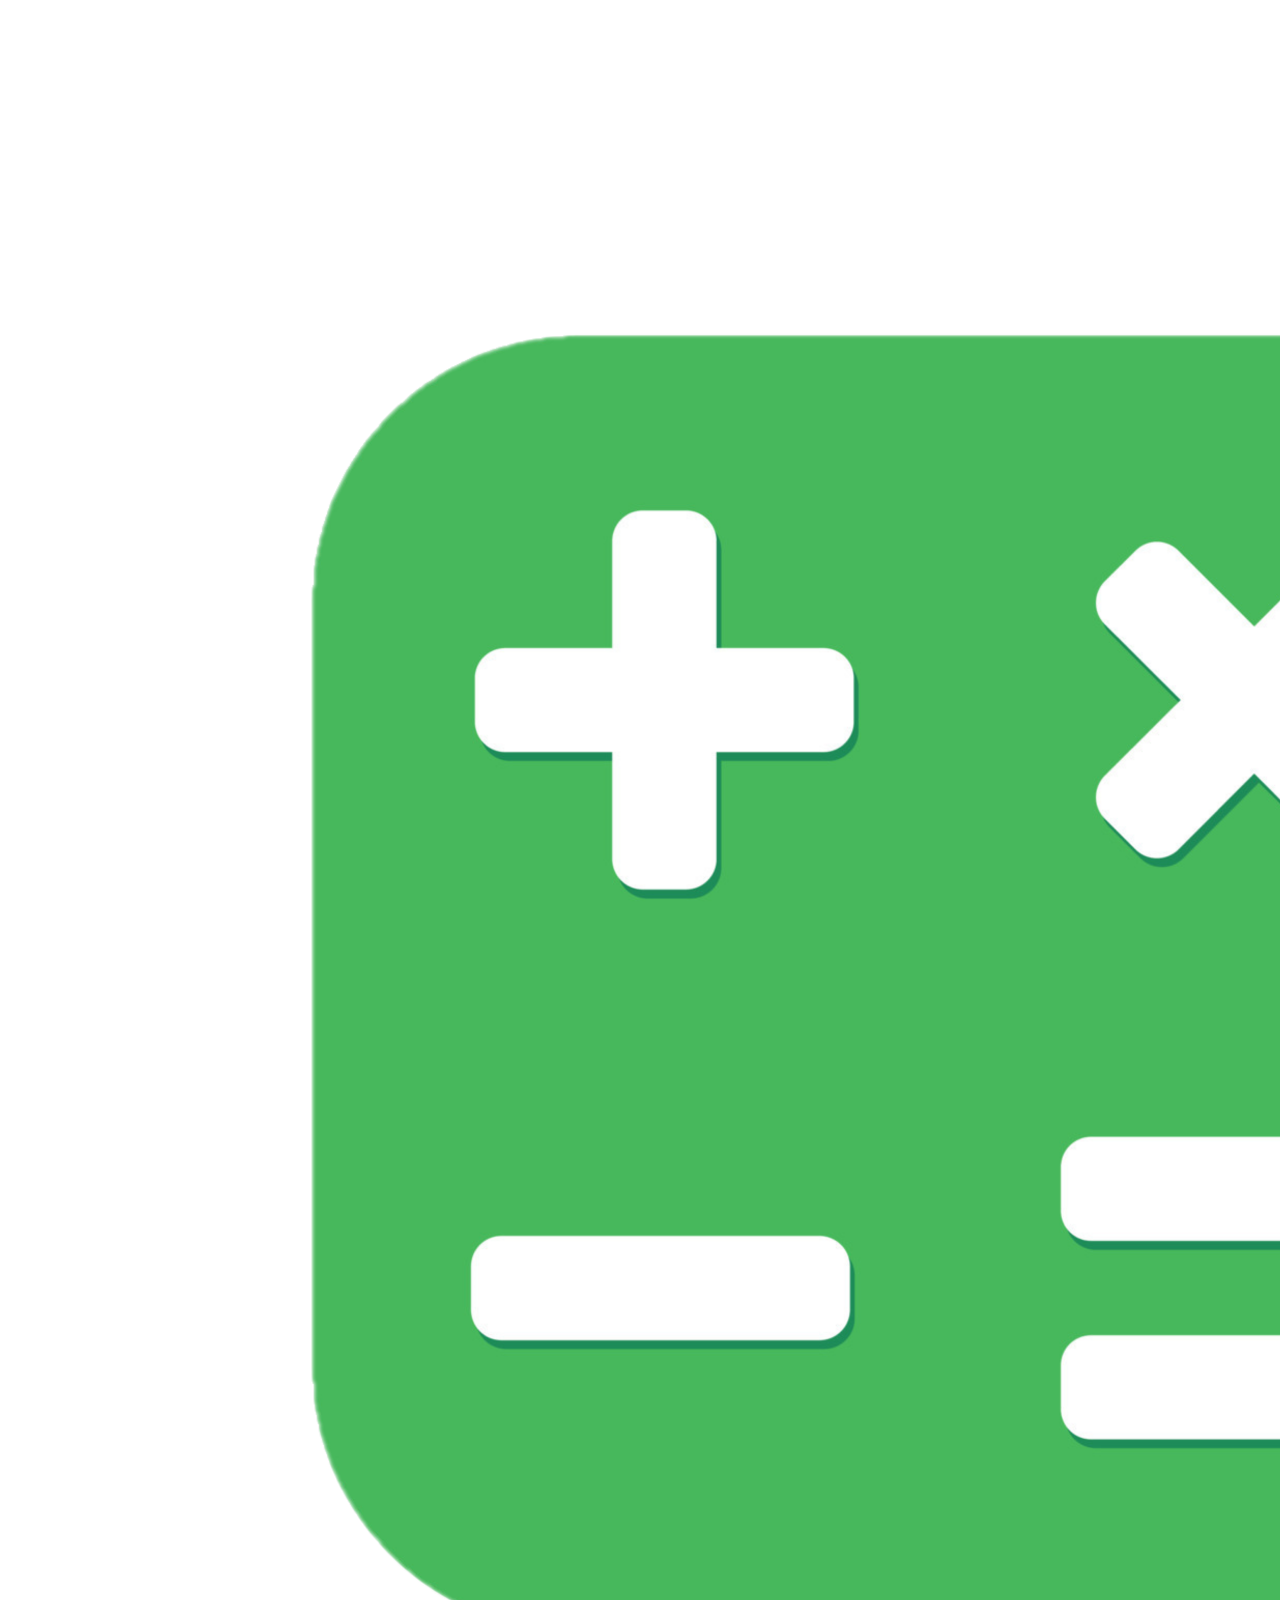
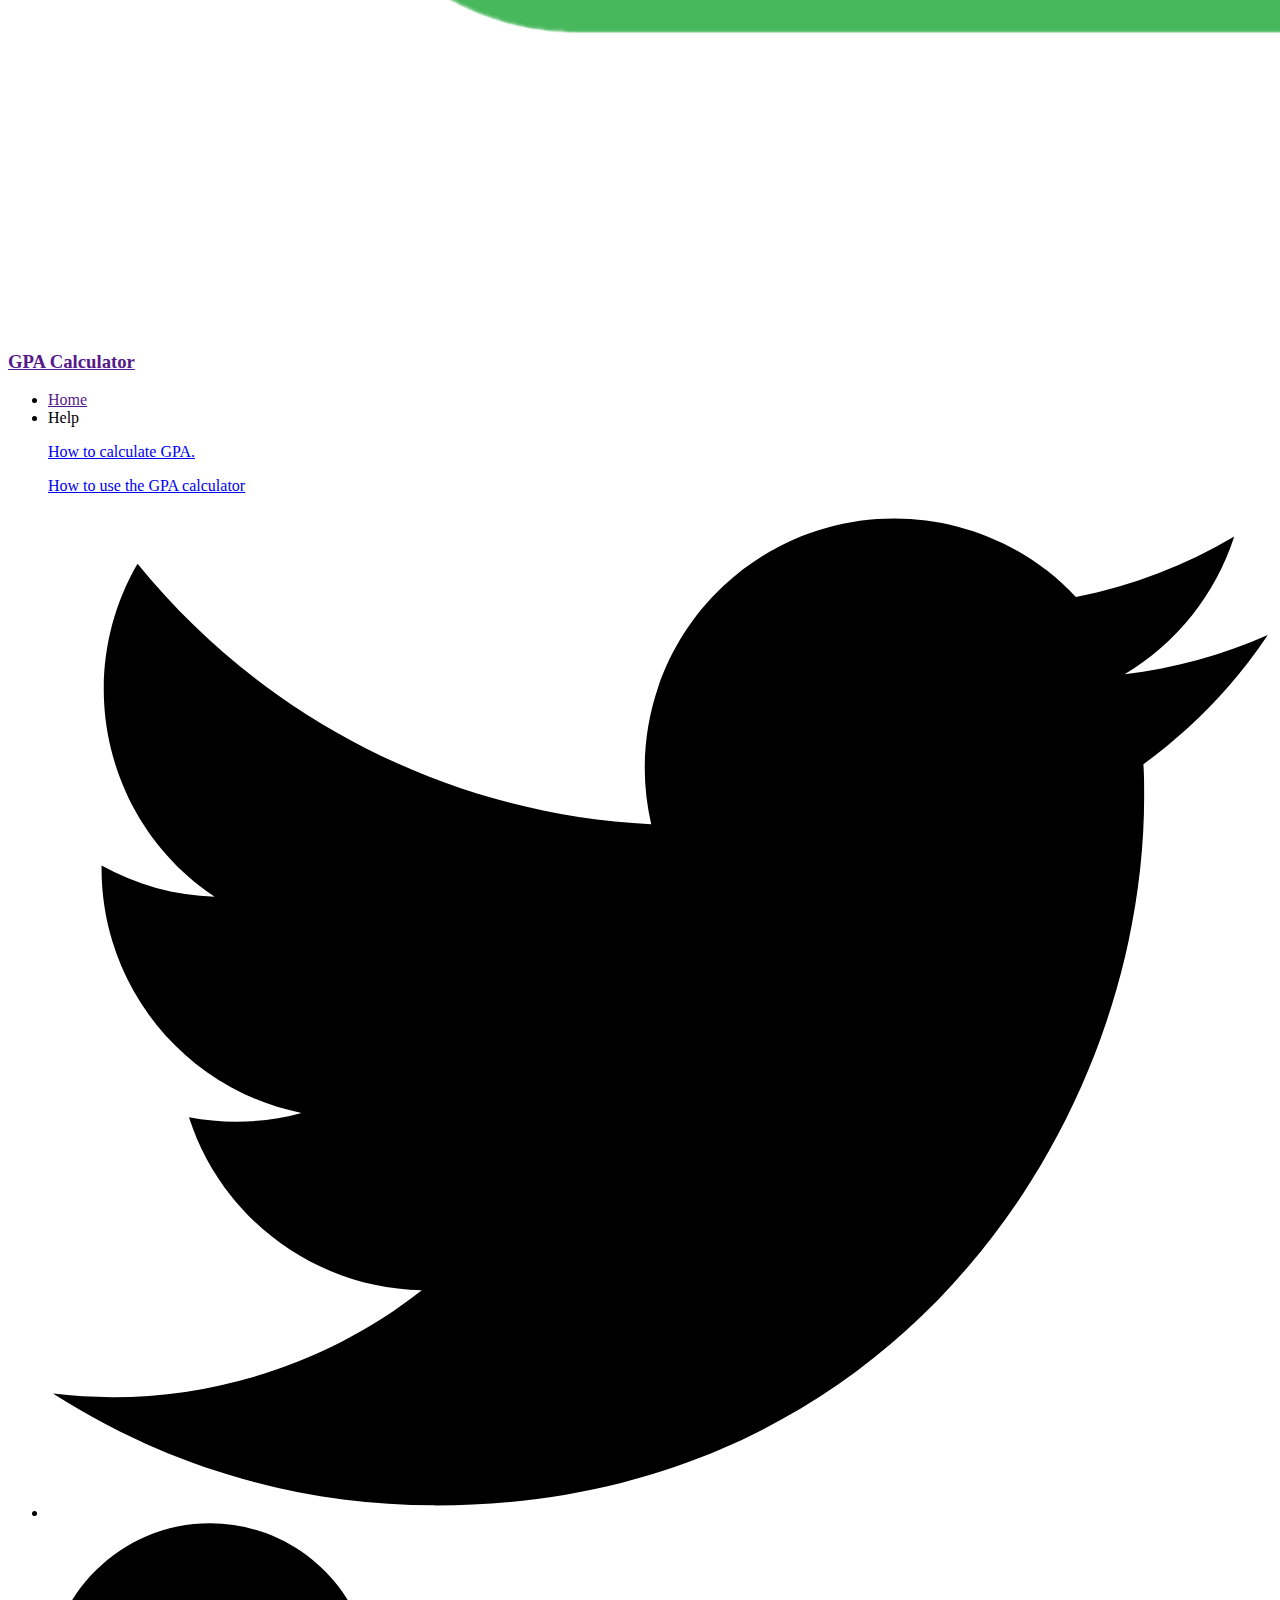
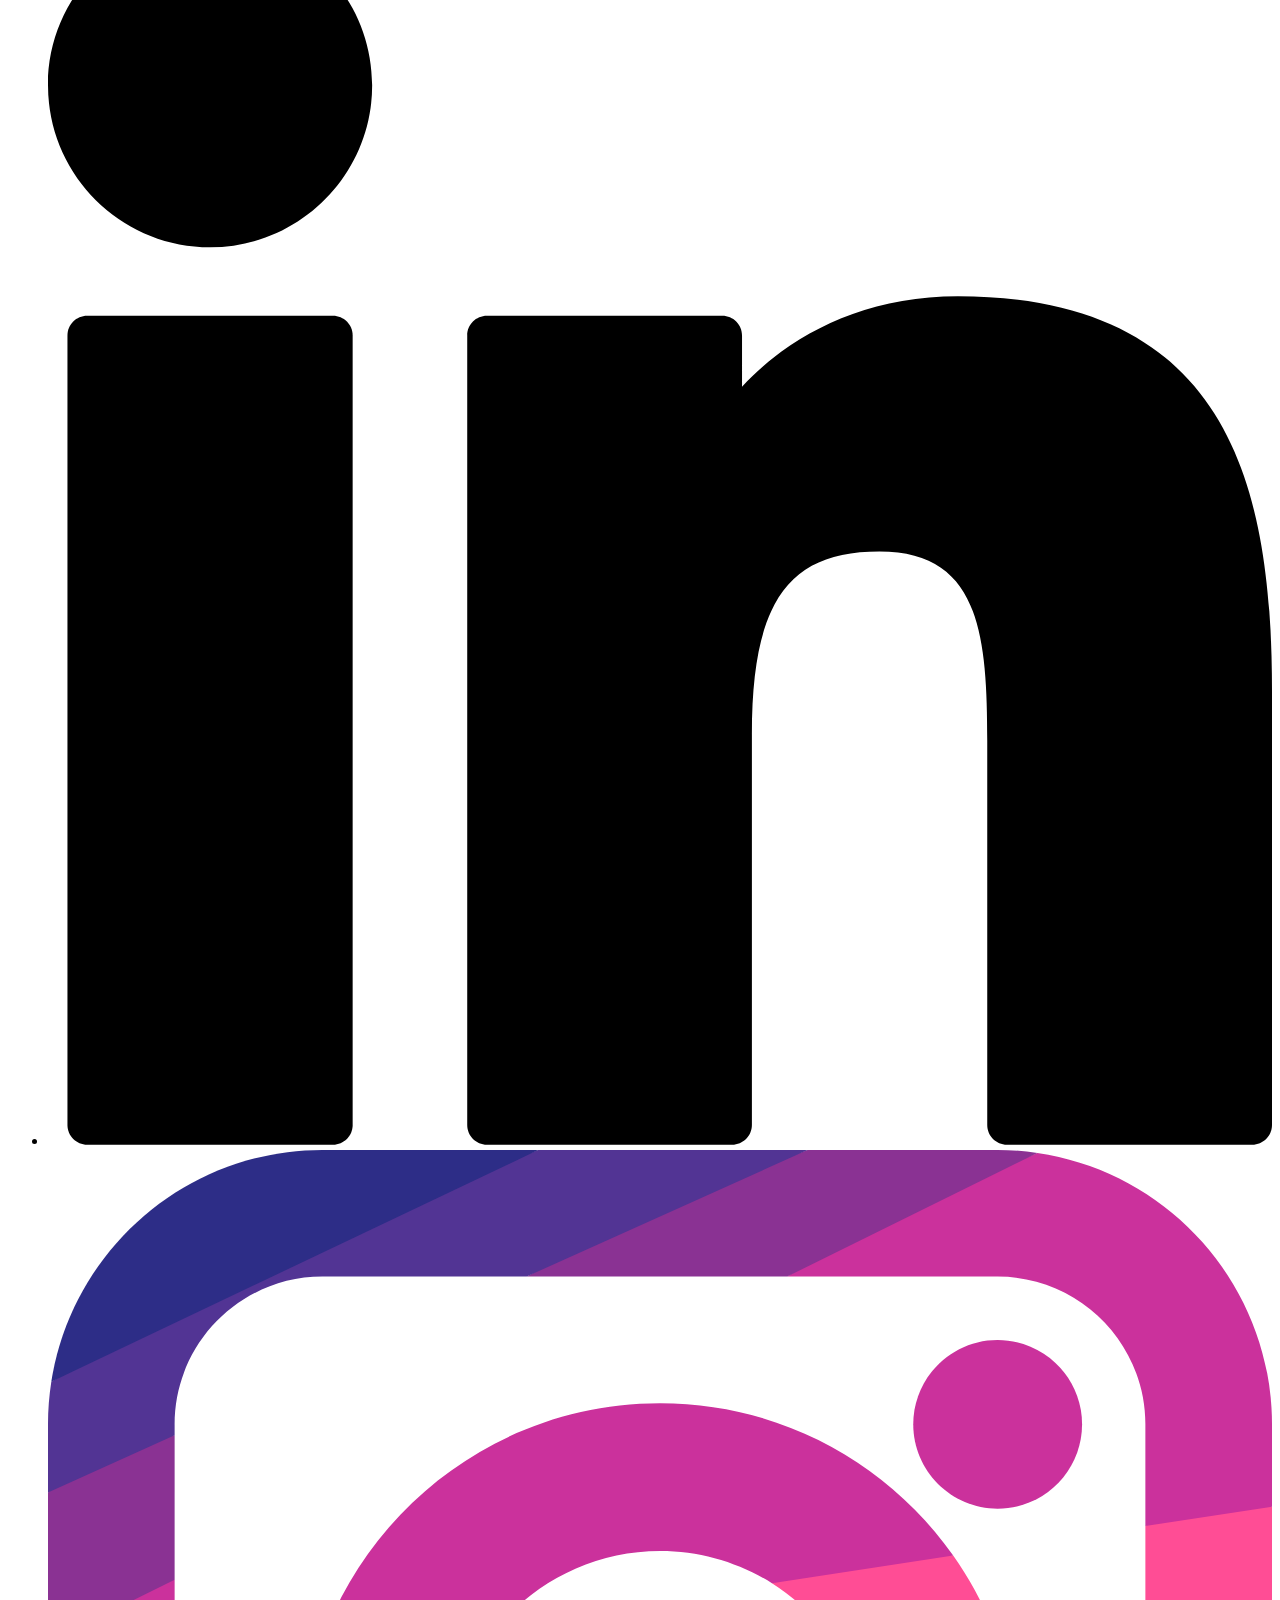
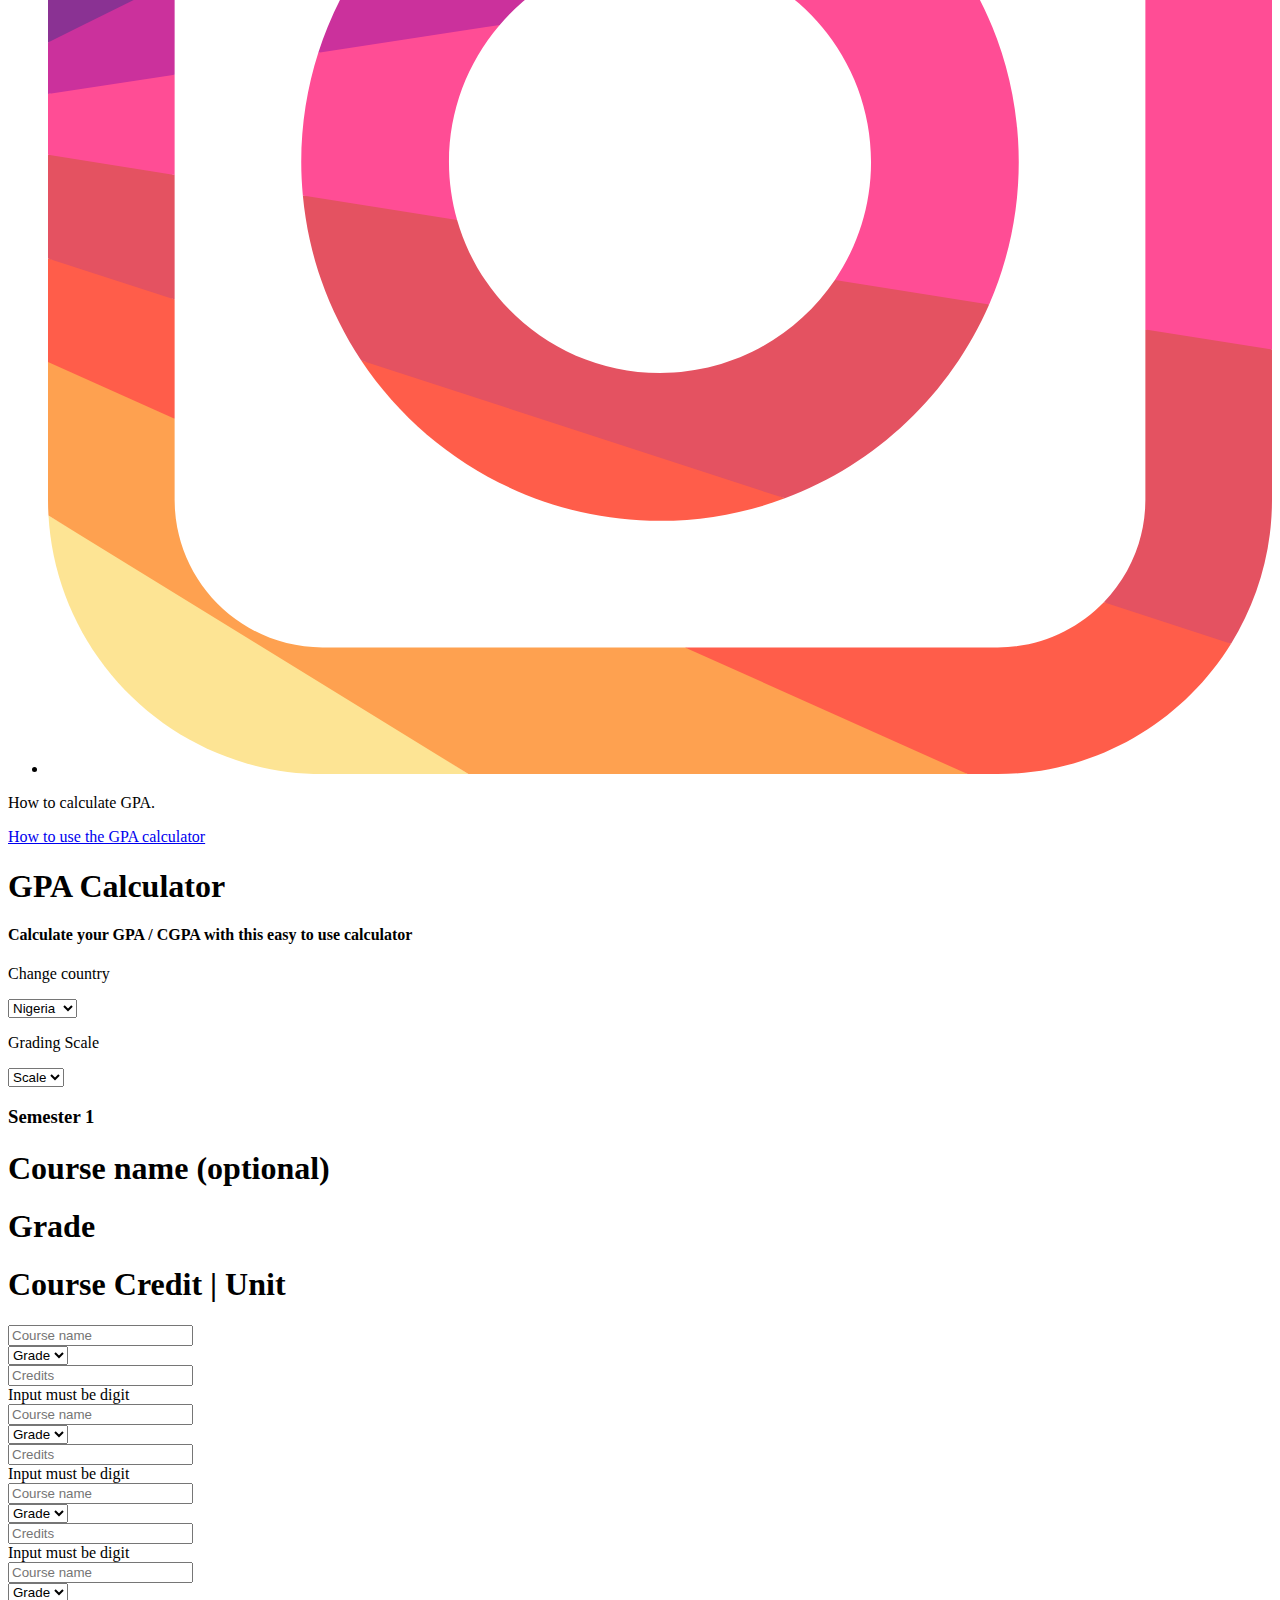
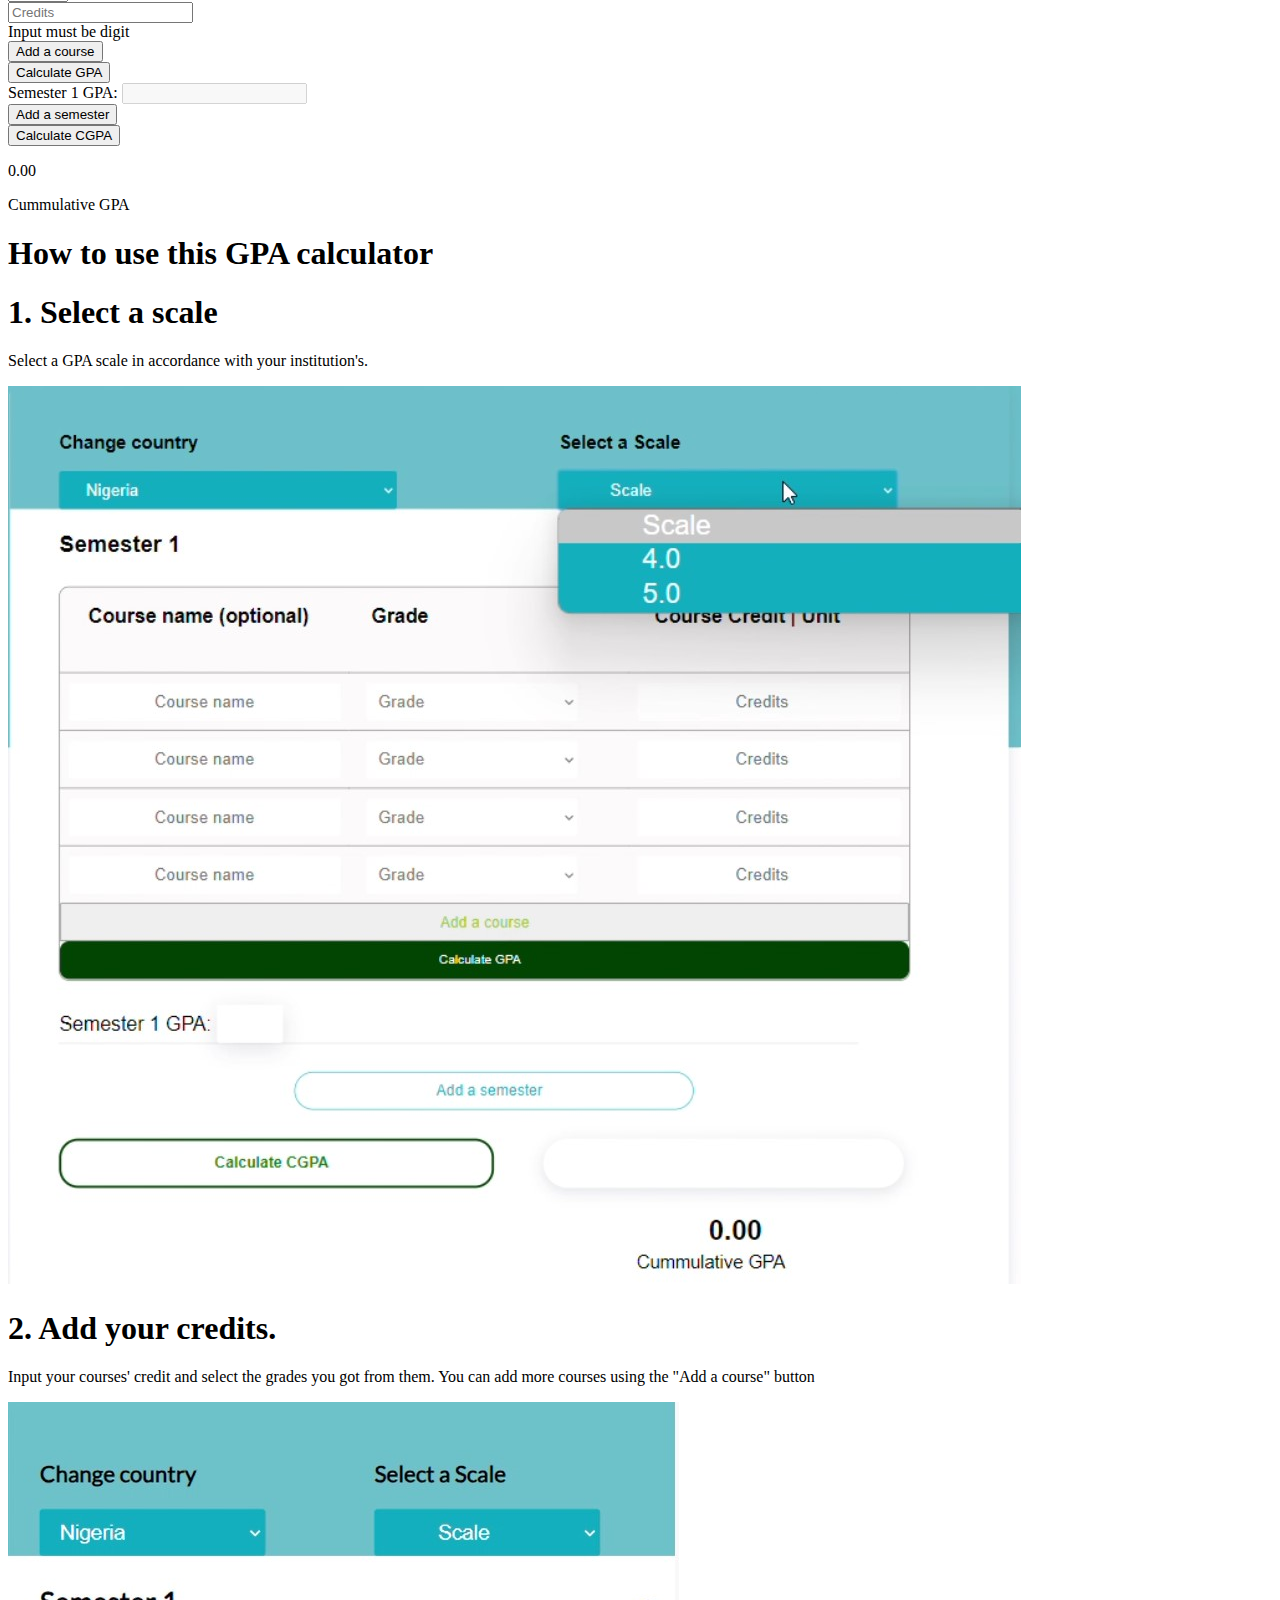
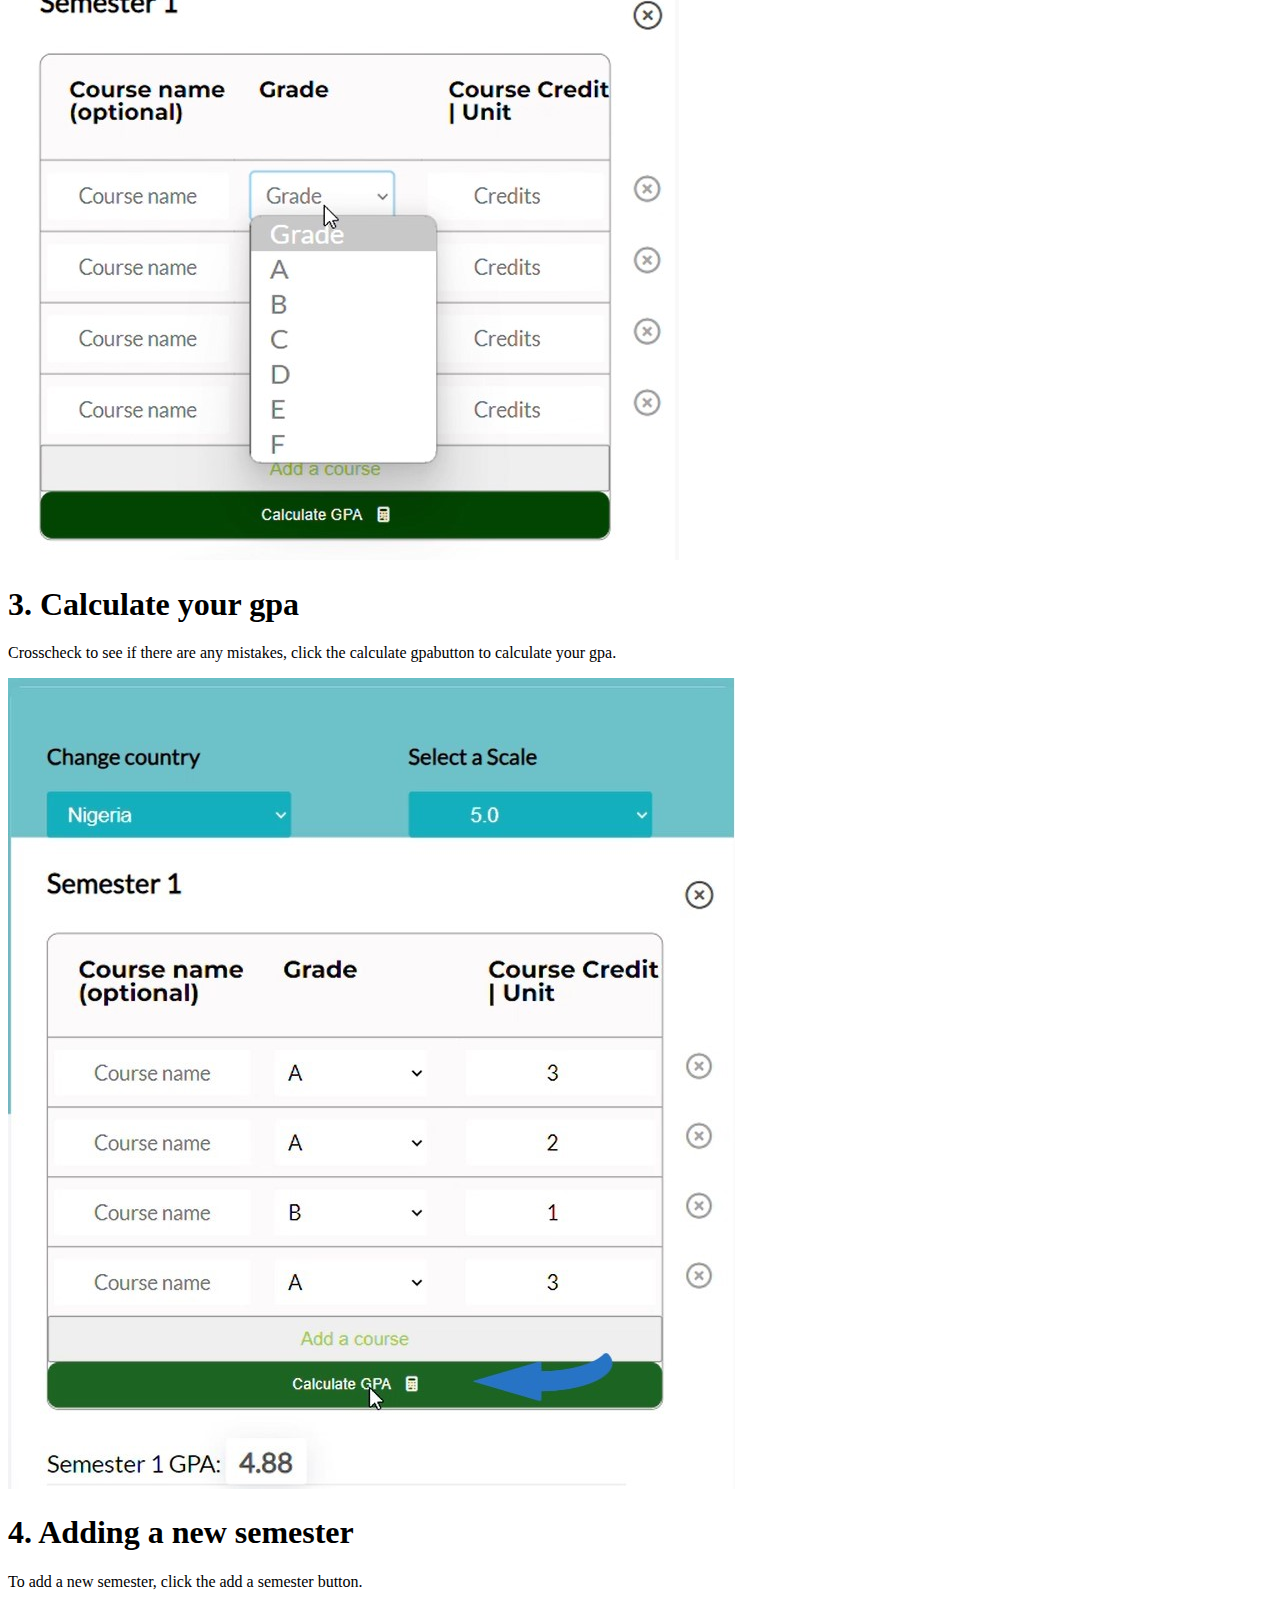
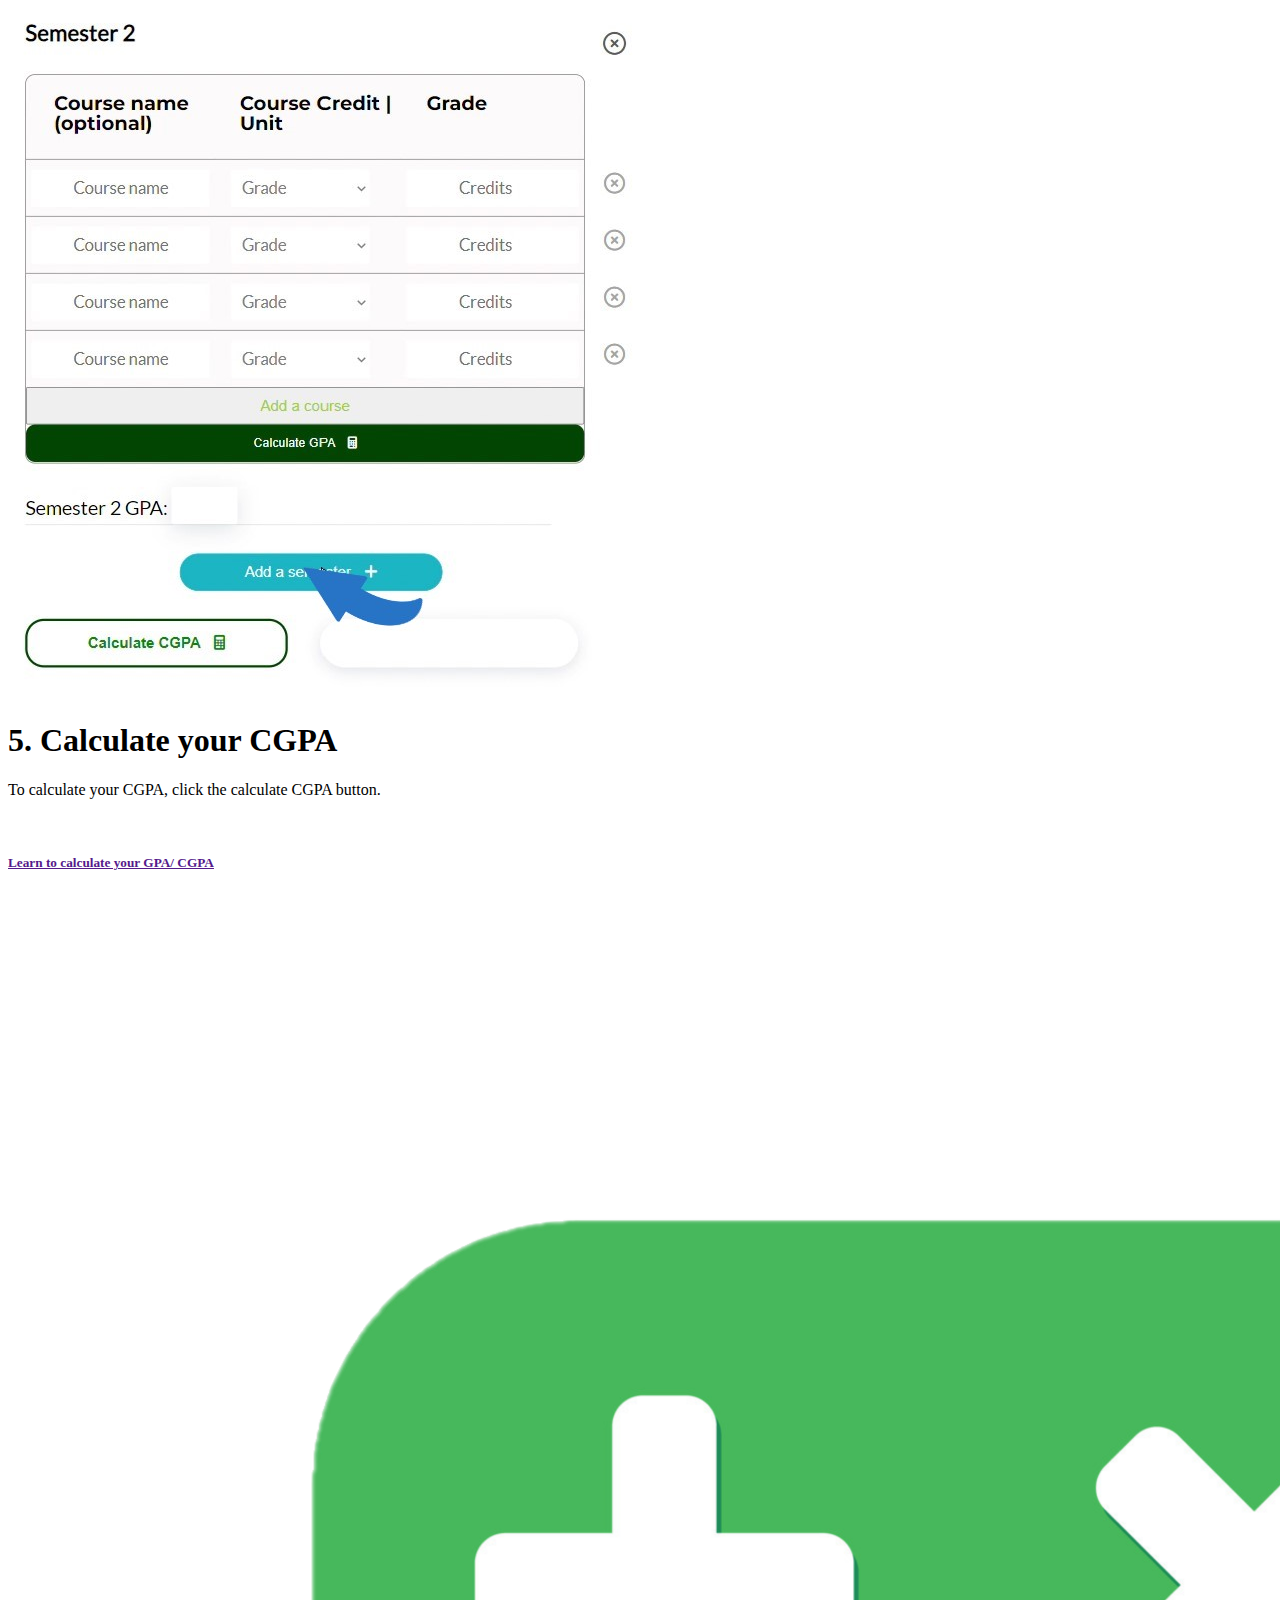
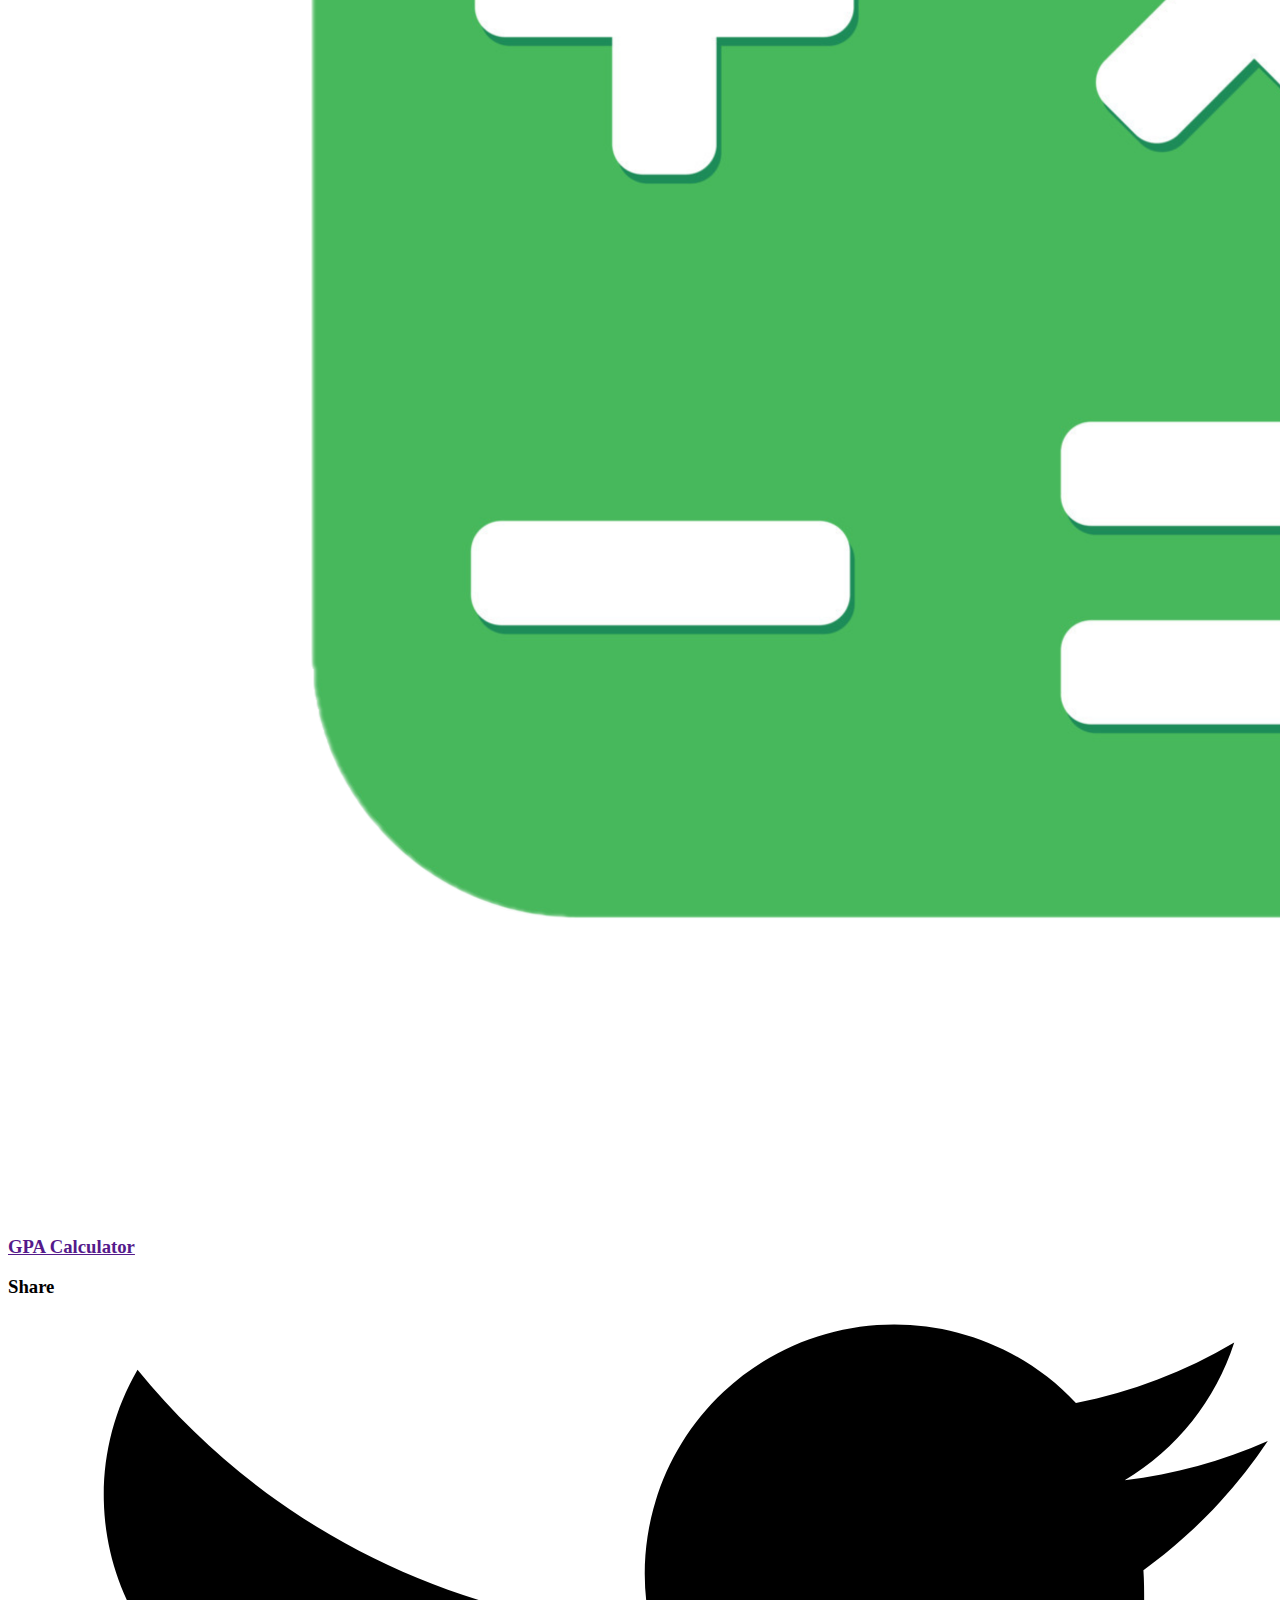
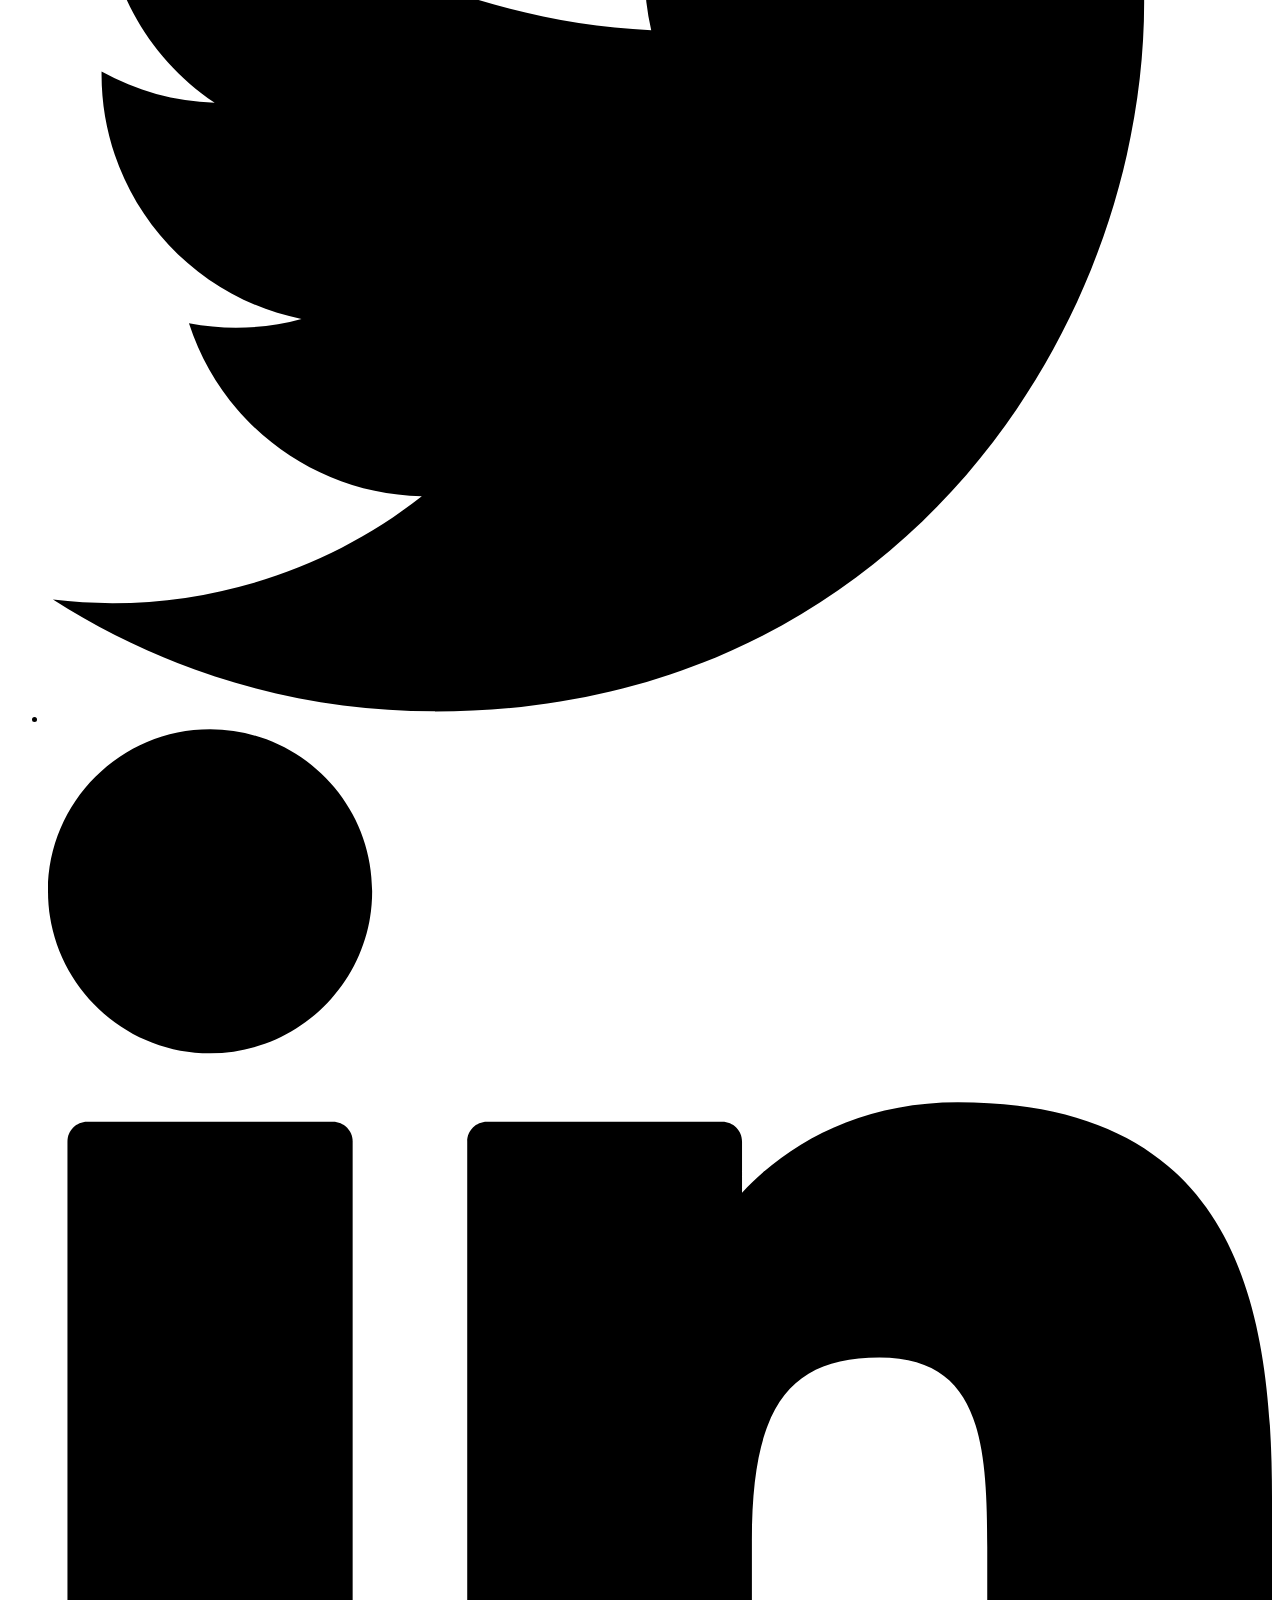
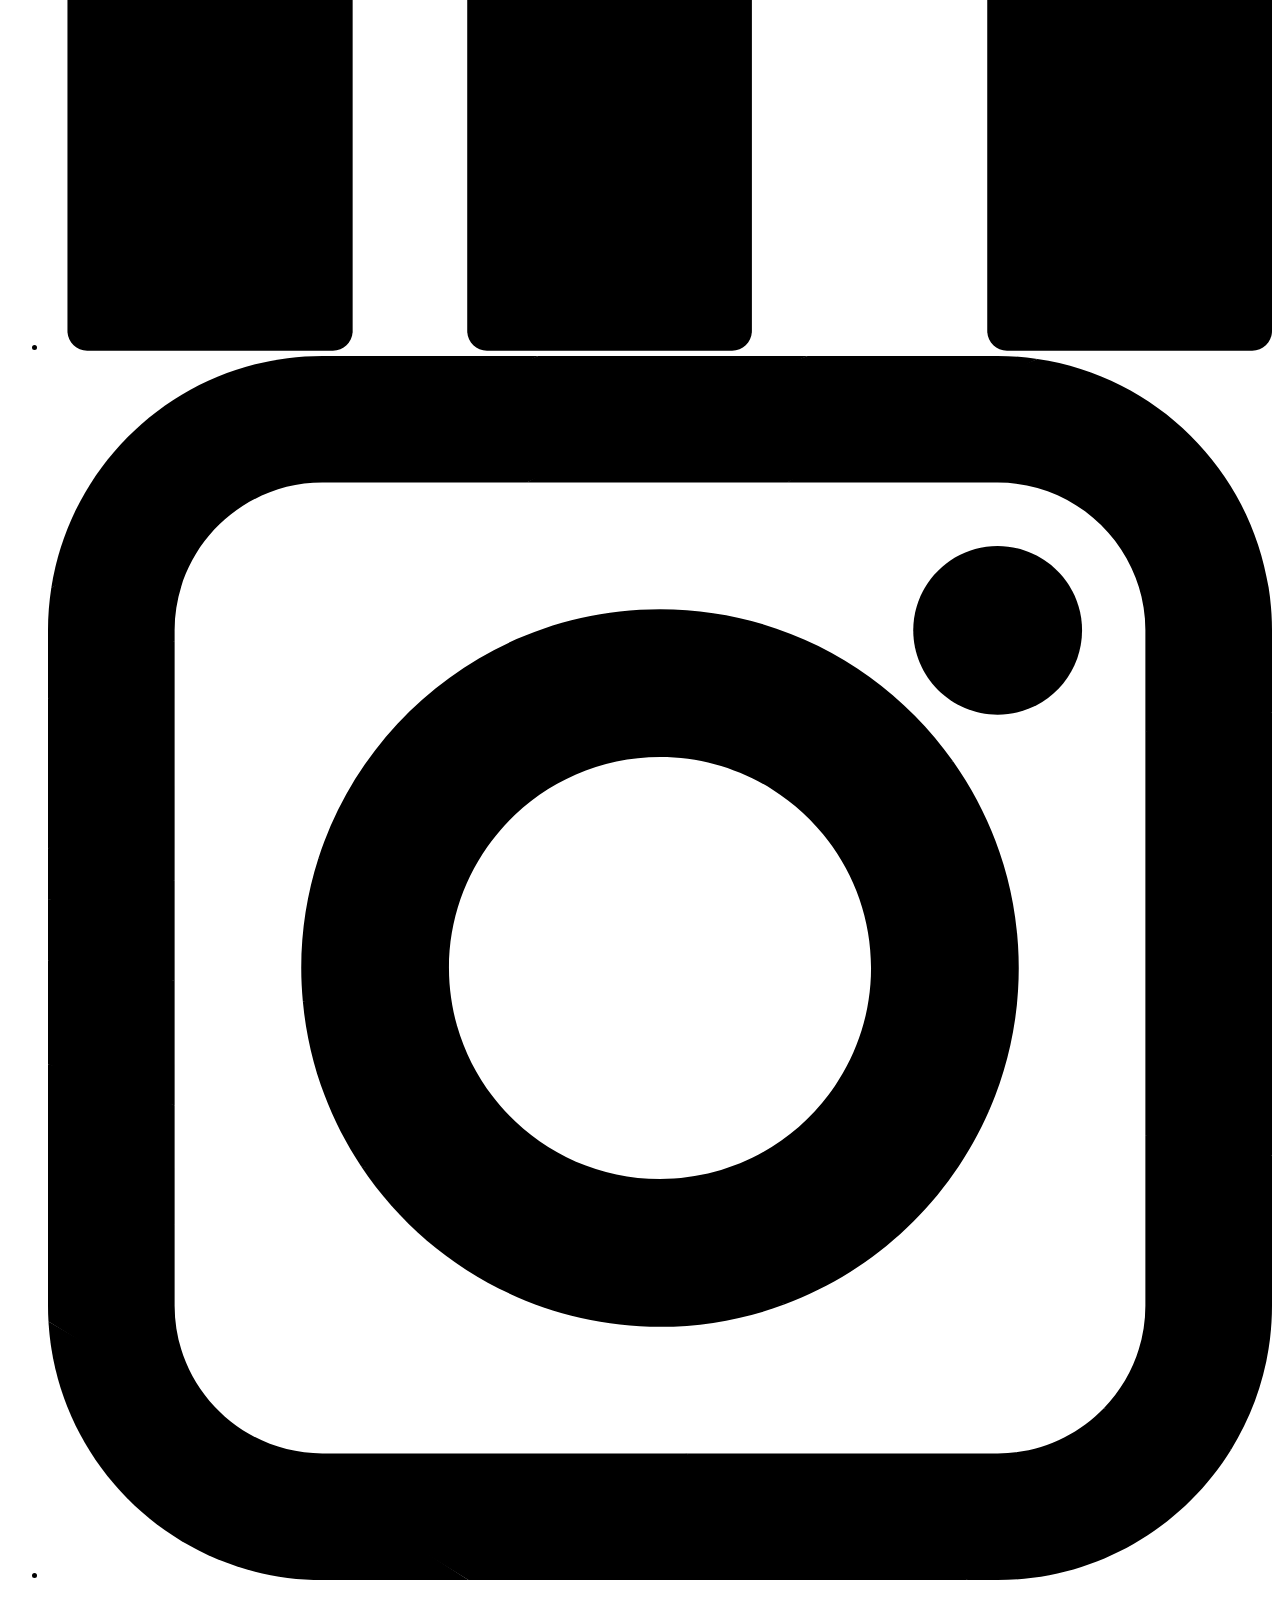
==== index.html @ ffbb8cd8 "Update and rename New-calculator.html to index.html" ====
<!DOCTYPE html>
<html lang="en">
<head>

    <meta charset="UTF-8">
    <meta http-equiv="X-UA-Compatible" content="IE=edge">
    <meta name="viewport" content="width=device-width, initial-scale=1.0">
    <meta charset="UTF-8">
    <meta name="description" content="Calculate your GPA effortlessly with our user-friendly online GPA calculator. Accurate results for high school, college, or university courses. Plan your academic success now!">
    <title>GPA Calculator - Calculate Your Grade Point Average Online</title>
    <title>GPA Calculator</title>
    <link href="styles/NEW_CGPA_CALCULATOR.css" rel="stylesheet">
    <link rel="preconnect" href="https://fonts.googleapis.com">
    <link rel="icon" sizes="32x32" href="calculator - Copy.png" type="image/x-icon" >
<link rel="preconnect" href="https://fonts.gstatic.com" crossorigin>
<link href="https://fonts.googleapis.com/css2?family=Roboto:ital,wght@0,100;0,300;0,400;1,100;1,300;1,400&display=swap" rel="stylesheet">
<link rel="preconnect" href="https://fonts.googleapis.com">
<link rel="preconnect" href="https://fonts.gstatic.com" crossorigin>
<link rel="preconnect" href="https://fonts.googleapis.com">
<link rel="preconnect" href="https://fonts.gstatic.com" crossorigin>
<link href="https://fonts.googleapis.com/css2?family=Lato:ital,wght@0,100;0,300;0,400;1,100;1,300&family=Montserrat:wght@100;200;300;400;500;600;700;800;900&family=Roboto:ital,wght@0,100;0,300;0,400;1,100;1,300;1,400&display=swap" rel="stylesheet">
<script src="https://kit.fontawesome.com/01b8147270.js" crossorigin="anonymous"></script>
</head>
<body>

    <section class="calculator-body">
      <nav >
        <a class="heading" href=""><img class="calculator-img" src="calculator.png" alt="">
         <h3>GPA Calculator </h3></a> 
         <div class="navbar">
          <ul>
   <div class="navbar-icon" onclick="toggleNavbar()">
            <span></span>
            <span></span>
            <span></span>
          </div>
        </ul>
          </div>
          
         <ul>
           <li><a class="none" href="">Home</a></li>
           <div class="dropdown-div float"> 
            <div>
            <li class=><a class="help none">Help  <div class="triangle"></div></a>
          
          </li>
        </div>
          <div class="navbar-dropdown"> 
            <a href="HTC.html"> <p>How to calculate GPA.</p> </a> 
           <a href="https://mygpacalculator.com">  <p>How to use the GPA calculator</p></a> 
             </div>
            </div>
  
         <div class="socials-div socials-div-top ">
           <li ><a class="none" href="http://twitter.com/share?text=GPA Calculator — calculate your high school, college cumulative GPA with this free and easy to use tool!  &url=my page link" class="socials-link">    <svg class="socials" xml:space="preserve" viewBox="0 0 248 204" class="svg twitter">   <path class="svg-path" d="M221.95 51.29c.15 2.17.15 4.34.15 6.53 0 66.73-50.8 143.69-143.69 143.69v-.04c-27.44.04-54.31-7.82-77.41-22.64 3.99.48 8 .72 12.02.73 22.74.02 44.83-7.61 62.72-21.66-21.61-.41-40.56-14.5-47.18-35.07 7.57 1.46 15.37 1.16 22.8-.87-23.56-4.76-40.51-25.46-40.51-49.5v-.64c7.02 3.91 14.88 6.08 22.92 6.32C11.58 63.31 4.74 33.79 18.14 10.71c25.64 31.55 63.47 50.73 104.08 52.76-4.07-17.54 1.49-35.92 14.61-48.25 20.34-19.12 52.33-18.14 71.45 2.19 11.31-2.23 22.15-6.38 32.07-12.26-3.77 11.69-11.66 21.62-22.2 27.93 10.01-1.18 19.79-3.86 29-7.95-6.78 10.16-15.32 19.01-25.2 26.16z"/>          </svg></a></li>
           <li ><a class="none" href="http://linkedin.com/share?text=GPA Calculator — calculate your high school, college cumulative GPA with this free and easy to use tool!  &url=my page link"  class="socials-link"><svg class="socials linkedin" version="1.1" id="Layer_1" xmlns="http://www.w3.org/2000/svg" xmlns:xlink="http://www.w3.org/1999/xlink"        viewBox="0 0 310 310" xml:space="preserve">   <g id="XMLID_801_"><path id="XMLID_802_" d="M72.16,99.73H9.927c-2.762,0-5,2.239-5,5v199.928c0,2.762,2.238,5,5,5H72.16c2.762,0,5-2.238,5-5V104.73        C77.16,101.969,74.922,99.73,72.16,99.73z"/>      <path id="XMLID_803_" d="M41.066,0.341C18.422,0.341,0,18.743,0,41.362C0,63.991,18.422,82.4,41.066,82.4        c22.626,0,41.033-18.41,41.033-41.038C82.1,18.743,63.692,0.341,41.066,0.341z"/>    <path id="XMLID_804_" d="M230.454,94.761c-24.995,0-43.472,10.745-54.679,22.954V104.73c0-2.761-2.238-5-5-5h-59.599     c-2.762,0-5,2.239-5,5v199.928c0,2.762,2.238,5,5,5h62.097c2.762,0,5-2.238,5-5v-98.918c0-33.333,9.054-46.319,32.29-46.319      c25.306,0,27.317,20.818,27.317,48.034v97.204c0,2.762,2.238,5,5,5H305c2.762,0,5-2.238,5-5V194.995      C310,145.43,300.549,94.761,230.454,94.761z"/></g></svg></a></li>
           <li ><a class="none" href="http://instagram.com/share?text=GPA Calculator — calculate your high school, college cumulative GPA with this free and easy to use tool!  &url=my page link" class="socials-link"><svg class="socials" version="1.1" id="Layer_1" xmlns="http://www.w3.org/2000/svg" xmlns:xlink="http://www.w3.org/1999/xlink" viewBox="0 0 512 512" xml:space="preserve"> <path style="fill:#FDE494;" d="M114.759,512h61.103l-96.414-61.793L0.198,403.898C3.659,464.09,53.716,512,114.759,512z"/> <path style="fill:#FEA150;" d="M335.448,476.69l-69.006-17.655H114.759c-34.072,0-61.793-27.721-61.793-61.793v-33.876 l-26.483-28.42L0,339.628v57.613c0,2.236,0.072,4.454,0.198,6.657L175.862,512h208.767L335.448,476.69z"/> <path style="fill:#FF5D4A;" d="M441.655,440.14c-11.244,11.637-26.993,18.894-44.414,18.894H266.442L384.629,512h12.612 c41.202,0,77.396-21.829,97.64-54.527l-27.022-16.094L441.655,440.14z"/> <path style="fill:#E45261;" d="M459.034,326.014v71.228c0,16.652-6.633,31.775-17.379,42.899l53.227,17.333 C505.728,439.954,512,419.318,512,397.241v-62.805l-27.396-15.391L459.034,326.014z"/> <polygon style="fill:#FF4D95;" points="512,149.19 483.797,142.474 459.034,157.3 459.034,326.014 512,334.436 "/> <path style="fill:#CB319C;" d="M512,114.759c0-57.633-42.708-105.473-98.136-113.55L344.43,30.101l-35.183,22.865h87.994 c34.072,0,61.793,27.721,61.793,61.793V157.3L512,149.19V114.759z"/> <path style="fill:#8A3293;" d="M317.732,0l-65.682,24.636l-51.805,28.33h109.002L413.864,1.208C408.435,0.417,402.887,0,397.241,0 H317.732z"/> <path style="fill:#FF5D4A;" d="M256,406.069c18.358,0,35.954-3.32,52.226-9.38l-86.02-39.047l-91.178-18.657 C157.946,379.39,203.913,406.069,256,406.069z"/> <path style="fill:#E45261;" d="M329.153,305.358c-15.883,23.465-42.748,38.918-73.153,38.918c-40.273,0-74.308-27.118-84.867-64.046 l-23.682-14.801l-40.847,4.538c2.353,25.345,11.014,48.887,24.425,69.017l177.198,57.705c38.303-14.264,69.237-43.757,85.458-81.068 l-31.753-16.085L329.153,305.358z"/> <g> <path style="fill:#FF4D95;" d="M167.724,256c0-21.878,8.018-41.907,21.247-57.346l-37.658-5.268l-38.25,16.892 c-4.625,14.422-7.132,29.784-7.132,45.722c0,4.712,0.244,9.365,0.671,13.966l64.53,10.262 C168.929,272.524,167.724,264.403,167.724,256z"/> <path style="fill:#FF4D95;" d="M406.069,256c0-32.138-10.159-61.946-27.428-86.39l-37.397-5.308l-38.418,16.917 c24.873,15.631,41.45,43.298,41.45,74.781c0,18.27-5.58,35.261-15.123,49.358l64.531,10.262 C401.634,297.334,406.069,277.18,406.069,256z"/> </g> <g> <path style="fill:#CB319C;" d="M256,167.724c17.194,0,33.242,4.959,46.826,13.495l75.815-11.609 c-27.196-38.493-72.03-63.679-122.641-63.679c-66.81,0-123.554,43.889-142.937,104.345l75.908-11.624 C205.173,179.742,229.203,167.724,256,167.724z"/> <path style="fill:#CB319C;" d="M397.241,150.069c19.47,0,35.31-15.84,35.31-35.31s-15.84-35.31-35.31-35.31 c-19.47,0-35.31,15.84-35.31,35.31S377.771,150.069,397.241,150.069z"/> </g> <polygon style="fill:#FF5D4A;" points="52.966,313.564 27.47,300.847 0,296.316 0,339.629 52.966,363.366 "/> <polygon style="fill:#E45261;" points="0,253.014 0,296.316 52.966,313.564 52.966,261.437 25.446,251.543 "/> <polygon style="fill:#FF4D95;" points="52.966,219.479 25.749,219.233 0,227.59 0,253.014 52.966,261.437 "/> <polygon style="fill:#CB319C;" points="52.966,179.757 24.911,182.603 0,205.962 0,227.59 52.966,219.479 "/> <polygon style="fill:#8A3293;" points="0,205.962 52.966,179.757 52.966,119.362 21.9,122.333 0,143.241 "/> <path style="fill:#523494;" d="M205.059,0L84.206,46.481L1.387,96.928C0.477,102.741,0,108.695,0,114.759v28.482l52.966-23.878 v-4.605c0-34.072,27.721-61.793,61.793-61.793h85.487L317.732,0H205.059z"/> <path style="fill:#2D2D87;" d="M114.759,0C57.545,0,9.978,42.088,1.387,96.928L205.059,0H114.759z"/> </svg></a></li>
         </div>
     
         </ul>
         <a h1ref="HTC.html"> <p class="guide-p">How to calculate GPA.</p> </a> 
           <a href="https://mygpacalculator.com">  <p class="guide-p">How to use the GPA calculator</p></a> 
       
       </nav>
        <div class="header hello"> 
          <h1>GPA Calculator </h1>
            <h4>Calculate your GPA / CGPA with this easy to use calculator</h4>
            </div>
       
                
                         <div class="white-bg">  
                            <div class="selections" >    
                              <div>
                              <p>Change country</p>
                                <select id="country" onchange="countryselect() ; redogpa()">
                                  <option value="Canada">Canada</option>
                               <option value="India">India</option>
                                    <option value="Nigeria" selected>Nigeria</option>
                                    <option value="USA">USA</option>
                                  
                                  </select>
                                </div>
                                <div>
                                  <p class="scale">Grading Scale</p>
                                <select class="credit-selection-top scale-select" name="cars" onchange="save_selected(this); redogpa()" >
                                <option class="selected"  value="select course credit" disabled selected>Scale</option>
                                        <option value="4.0">4.0 </option>
                                       <option value="5">5.0</option>
                                       <option value="10.0">10.0</option>
                                     </select>
                                    </div>
                                    </div>   
                                    <div class="contents">
          <div class="whole-calculator-0 first-calculator">
    <div class="semester">
            <h3 >Semester <span class="semester-value">1</span></h3>
            <div> <i class="fa-regular fa-circle-xmark  x-semester" data-2="0" data="0" onclick="removesemester(this.getAttribute('data')); correct_values(this.getAttribute('data-2'))" onmouseover="marks_glow(this.getAttribute('data'))" onmouseout="unglow(this.getAttribute('data'))" ></i></div> 
          </div>
        <div class="calculator calculator-0 float ">

                <div class="flex-three top">
             <div > 
                <h1>Course name (optional)</h1> 
             </div> 
          
           
                    <div>   
                         <h1>Grade </h1>   
                </div>
                <div>      
                  <h1>  Course Credit | Unit  </h1>    
                     </div>
            </div>
           
             <div class="flex-0 ">
                <div class="flex-four">
            <div class="name-div">  
                <input class="names-input" type="text"   placeholder="Course name" onclick="gpa_array(0)" onkeyup="gpa_array(0)">
           </div>  
           <div class="grade-div">  
                    
            <select name="grades" class="credit-selection credit-selection-0" onchange="change_colour(this)">
              <option class="selected"  value="null" disabled selected>Grade</option>  <option value="5">A</option>  <option value="4">B</option>  <option value="3">C</option> <option value="2">D</option> <option value="1">E</option> <option value="0">F</option>
              
              </select>
            
            </div>
      
           <div class="credit-div">  
            <input class="credit-div-input credit-div-input-0 " type="number" min ="1"  placeholder="Credits" onclick="gpa_array(0)" onkeyup="gpa_array(0)">
        
        </div>  
        
              </div>
              <span class="span-0 span"> Input must be digit</span>
              <div class="flex-four">
                <div class="name-div">  
                    <input class="names-input" type="text"   placeholder="Course name" onclick="gpa_array(0)" onkeyup="gpa_array(0)">
               </div>  
               <div class="grade-div">  
                        
                <select name="grades" class="credit-selection credit-selection-0" onchange="change_colour(this)" >
                  <option class="selected"  value="null" disabled selected>Grade</option>  <option value="5">A</option>  <option value="4">B</option>  <option value="3">C</option> <option value="2">D</option> <option value="1">E</option> <option value="0">F</option>
                  
                  </select>
                
                </div>
               <div class="credit-div">  
                <input class="credit-div-input credit-div-input-0 " type="number" min ="1"  placeholder="Credits" onclick="gpa_array(0)" onkeyup="gpa_array(0)">
            </div>  
    
          
                  </div>
                  <span class="span-0 span"> Input must be digit</span>
                  <div class="flex-four">
                    <div class="name-div">  
                        <input class="names-input" type="text"   placeholder="Course name" onclick="gpa_array(0)" onkeyup="gpa_array(0)">
                   </div>  
                   <div class="grade-div">  
                            
                    <select name="grades" class="credit-selection credit-selection-0" onchange="change_colour(this)" >
                       
                      <option class="selected"  value="null" disabled selected>Grade</option>  <option value="5">A</option>  <option value="4">B</option>  <option value="3">C</option> <option value="2">D</option> <option value="1">E</option> <option value="0">F</option>
                      </select>
                  
                    </div>
             
                   <div class="credit-div">  
                    <input class="credit-div-input credit-div-input-0 " type="number" min ="1"  placeholder="Credits" onclick="gpa_array(0)" onkeyup="gpa_array(0)">
                </div>  
          
                      </div>
                      <span class="span-0 span"> Input must be digit</span>
                      <div class="flex-four">
                        <div class="name-div">  
                            <input class="names-input" type="text"   placeholder="Course name" onclick="gpa_array(0)" onkeyup="gpa_array(0)">
                       </div>  
                       <div class="grade-div">  
                                
                        <select name="grades" class="credit-selection credit-selection-0" onchange="change_colour(this)" >
                          <option class="selected"  value="null" disabled selected>Grade</option>  <option value="5">A</option>  <option value="4">B</option>  <option value="3">C</option> <option value="2">D</option> <option value="1">E</option> <option value="0">F</option>
                          
                          </select>
                   
                        </div>
                       <div class="credit-div">  
                        <input class="credit-div-input credit-div-input-0 " type="number" min ="1"  placeholder="Credits" onclick="gpa_array(0)" onkeyup="gpa_array(0)">
                    </div>  
             
             </div>
             
             <span class="span-0 span"> Input must be digit</span>
                           
                        </div>

                          <div class="flex-three">
                            <button class="add-course adder add1"  value="0" onclick=add_div(this.value)>
                            Add a course
                            </button>  
                      <!--     <button class="remove-course" onclick= remove_div(this.value) value="0">
                            Remove course
                            </button>  --> </div>
                          <div class="flex-three">
                 
                            <button class="calc-button" value="0" onclick= "calculate_gpa(this.value); validateInput()"  >
                               Calculate GPA <i class="fa-solid fa-calculator"></i>
                            </button>
                         
                           </div>  
           </div>
           <div class="x-mark-div float x-mark-div-0">
   
            <div> <i class="fa-regular fa-circle-xmark x-mark x-0" data="0" ></i></div>  
            <div> <i class="fa-regular fa-circle-xmark x-mark x-0" data="0" ></i></div>  
            <div> <i class="fa-regular fa-circle-xmark x-mark x-0" data="0" ></i></div>  
            <div> <i class="fa-regular fa-circle-xmark x-mark x-0" data="0" ></i></div>  
             </div>
             <div class="gpa-value-div">
              <label class="label-gpa" for="gpa-value-div"> Semester <span class="gpa-value-span">1</span> GPA:</label>
                        <input class="gpa-value gpa-value-0" name="gpa-value-div" disabled >
                    </div>  
           </div>
          </div>
    
            <div class="other-funcs" >
              <div class="flex">
                <div class="new-semester ">
 
                   <button class="" onclick= add_semester(); >
                    Add a semester <i class="fa-solid fa-plus"></i>
                 </button> 
               </div>
        
      
        
             </div>
             </div>
    
                <div class="flex">
               <button type="submit" class="calculate_cgpa" onclick="calculate_cgpa()">
Calculate CGPA <i class="fa-solid fa-calculator"></i>

               </button>
               <div class="container">
                <div class="status-info">
                  <p class="title"></p>
           
                  <div class="bar-wrap">

                    <div class="bar"></div>
                  </div>
                  <p class="p-percentage"> <span class="percentage" >0.00</span></p> 
                  <p class="info">Cummulative GPA</p>
             
            
                </div>
              </div>  
            </div>
          
         
                </div>
                <div class="ad-1">

                </div>  
                <div  id="guide">
                  <h1 id="how">How to use this GPA calculator </h1>
                  <div class="steps">
                      <h1>1. Select a scale</h1>
                      <p>Select a GPA scale in accordance with your institution's. </p>
                      <img src="tip1.jpg" alt="">
                  </div>
                  <div class="steps">
                    <h1>2. Add your credits.</h1>
                    <p>Input your courses' credit and select the grades you got from them. You can add more courses using the "Add a course" button  </p>
                    <img src="Step-2.jpg" alt="">
                </div>
                <div class="steps">
                  <h1>3. Calculate your gpa</h1>
                  <p>Crosscheck to see if there are any mistakes, click the calculate gpabutton to calculate your gpa.  </p>
                  <img src="step-3.jpg" alt="">
              </div>
              <div class="steps">
                <h1>4. Adding a new semester</h1>
                <p>To add a new semester, click the add a semester button.  </p>
                <img src="step-4.jpg" alt="">
            </div>
            <div class="steps">
              <h1>5. Calculate your CGPA</h1>
              <p>To calculate your CGPA, click the calculate CGPA button.  </p>
              <img src="" alt="">
          </div>
         <div class="steps"><a href=""> <h5 >Learn to calculate your GPA/ CGPA </h5></a></div>
                         </div>
           
                   <div class="about">
                    <nav >
                      <a class="heading-bottom" href=""><img class="calculator-img" src="calculator.png" alt="">
                <h3>GPA Calculator </h3>      </a> 
                       </nav>
                    <nav id="nav-bottom">
                    
                       <h3>Share</h3>
                       </nav>

                    <div>
              
                    </div>
                    <div class="socials-div">
                    <ul>
    
      
          <li class="link"><a href="http://twitter.com/share?text=GPA Calculator — calculate your high school, college cumulative GPA with this free and easy to use tool!  &url=my page link" class="socials-link link">     <svg class="socials  svg-bottom" xml:space="preserve" viewBox="0 0 248 204" class="svg">   <path class="svg-bottom" d="M221.95 51.29c.15 2.17.15 4.34.15 6.53 0 66.73-50.8 143.69-143.69 143.69v-.04c-27.44.04-54.31-7.82-77.41-22.64 3.99.48 8 .72 12.02.73 22.74.02 44.83-7.61 62.72-21.66-21.61-.41-40.56-14.5-47.18-35.07 7.57 1.46 15.37 1.16 22.8-.87-23.56-4.76-40.51-25.46-40.51-49.5v-.64c7.02 3.91 14.88 6.08 22.92 6.32C11.58 63.31 4.74 33.79 18.14 10.71c25.64 31.55 63.47 50.73 104.08 52.76-4.07-17.54 1.49-35.92 14.61-48.25 20.34-19.12 52.33-18.14 71.45 2.19 11.31-2.23 22.15-6.38 32.07-12.26-3.77 11.69-11.66 21.62-22.2 27.93 10.01-1.18 19.79-3.86 29-7.95-6.78 10.16-15.32 19.01-25.2 26.16z"/>          </svg></a></li>
          <li class="link"><a href="http://linkedin.com/share?text=GPA Calculator — calculate your high school, college cumulative GPA with this free and easy to use tool!  &url=my page link"  class="socials-link link"><svg class="socials linkedin  svg-bottom" version="1.1" id="Layer_1" xmlns="http://www.w3.org/2000/svg" xmlns:xlink="http://www.w3.org/1999/xlink"        viewBox="0 0 310 310" xml:space="preserve">   <g id="XMLID_801_"><path id="XMLID_802_" d="M72.16,99.73H9.927c-2.762,0-5,2.239-5,5v199.928c0,2.762,2.238,5,5,5H72.16c2.762,0,5-2.238,5-5V104.73        C77.16,101.969,74.922,99.73,72.16,99.73z"/>      <path id="XMLID_803_" d="M41.066,0.341C18.422,0.341,0,18.743,0,41.362C0,63.991,18.422,82.4,41.066,82.4        c22.626,0,41.033-18.41,41.033-41.038C82.1,18.743,63.692,0.341,41.066,0.341z"/>    <path id="XMLID_804_" d="M230.454,94.761c-24.995,0-43.472,10.745-54.679,22.954V104.73c0-2.761-2.238-5-5-5h-59.599     c-2.762,0-5,2.239-5,5v199.928c0,2.762,2.238,5,5,5h62.097c2.762,0,5-2.238,5-5v-98.918c0-33.333,9.054-46.319,32.29-46.319      c25.306,0,27.317,20.818,27.317,48.034v97.204c0,2.762,2.238,5,5,5H305c2.762,0,5-2.238,5-5V194.995      C310,145.43,300.549,94.761,230.454,94.761z"/></g></svg></a></li>
          <li class="link"><a href="http://linkedin.com/share?text=GPA Calculator — calculate your high school, college cumulative GPA with this free and easy to use tool!  &url=my page link"  class="socials-link link " ><svg class="socials svg-bottom" version="1.1" id="Layer_1"  viewBox="0 0 512 512" xml:space="preserve"> <path  d="M114.759,512h61.103l-96.414-61.793L0.198,403.898C3.659,464.09,53.716,512,114.759,512z"/> <path  d="M335.448,476.69l-69.006-17.655H114.759c-34.072,0-61.793-27.721-61.793-61.793v-33.876 l-26.483-28.42L0,339.628v57.613c0,2.236,0.072,4.454,0.198,6.657L175.862,512h208.767L335.448,476.69z"/> <path  d="M441.655,440.14c-11.244,11.637-26.993,18.894-44.414,18.894H266.442L384.629,512h12.612 c41.202,0,77.396-21.829,97.64-54.527l-27.022-16.094L441.655,440.14z"/> <path d="M459.034,326.014v71.228c0,16.652-6.633,31.775-17.379,42.899l53.227,17.333 C505.728,439.954,512,419.318,512,397.241v-62.805l-27.396-15.391L459.034,326.014z"/> <polygon  points="512,149.19 483.797,142.474 459.034,157.3 459.034,326.014 512,334.436 "/> <path  d="M512,114.759c0-57.633-42.708-105.473-98.136-113.55L344.43,30.101l-35.183,22.865h87.994 c34.072,0,61.793,27.721,61.793,61.793V157.3L512,149.19V114.759z"/> <path style d="M317.732,0l-65.682,24.636l-51.805,28.33h109.002L413.864,1.208C408.435,0.417,402.887,0,397.241,0 H317.732z"/> <path  d="M256,406.069c18.358,0,35.954-3.32,52.226-9.38l-86.02-39.047l-91.178-18.657 C157.946,379.39,203.913,406.069,256,406.069z"/> <path d="M329.153,305.358c-15.883,23.465-42.748,38.918-73.153,38.918c-40.273,0-74.308-27.118-84.867-64.046 l-23.682-14.801l-40.847,4.538c2.353,25.345,11.014,48.887,24.425,69.017l177.198,57.705c38.303-14.264,69.237-43.757,85.458-81.068 l-31.753-16.085L329.153,305.358z"/> <g class=""> <path  d="M167.724,256c0-21.878,8.018-41.907,21.247-57.346l-37.658-5.268l-38.25,16.892 c-4.625,14.422-7.132,29.784-7.132,45.722c0,4.712,0.244,9.365,0.671,13.966l64.53,10.262 C168.929,272.524,167.724,264.403,167.724,256z"/> <path  d="M406.069,256c0-32.138-10.159-61.946-27.428-86.39l-37.397-5.308l-38.418,16.917 c24.873,15.631,41.45,43.298,41.45,74.781c0,18.27-5.58,35.261-15.123,49.358l64.531,10.262 C401.634,297.334,406.069,277.18,406.069,256z"/> </g> <g> <path  d="M256,167.724c17.194,0,33.242,4.959,46.826,13.495l75.815-11.609 c-27.196-38.493-72.03-63.679-122.641-63.679c-66.81,0-123.554,43.889-142.937,104.345l75.908-11.624 C205.173,179.742,229.203,167.724,256,167.724z"/> <path  d="M397.241,150.069c19.47,0,35.31-15.84,35.31-35.31s-15.84-35.31-35.31-35.31 c-19.47,0-35.31,15.84-35.31,35.31S377.771,150.069,397.241,150.069z"/> </g> <polygon points="52.966,313.564 27.47,300.847 0,296.316 0,339.629 52.966,363.366 "/> <polygon  points="0,253.014 0,296.316 52.966,313.564 52.966,261.437 25.446,251.543 "/> <polygon  points="52.966,219.479 25.749,219.233 0,227.59 0,253.014 52.966,261.437 "/> <polygon  points="52.966,179.757 24.911,182.603 0,205.962 0,227.59 52.966,219.479 "/> <polygon points="0,205.962 52.966,179.757 52.966,119.362 21.9,122.333 0,143.241 "/> <path  d="M205.059,0L84.206,46.481L1.387,96.928C0.477,102.741,0,108.695,0,114.759v28.482l52.966-23.878 v-4.605c0-34.072,27.721-61.793,61.793-61.793h85.487L317.732,0H205.059z"/> <path  d="M114.759,0C57.545,0,9.978,42.088,1.387,96.928L205.059,0H114.759z"/> </svg></a></li>
         
      
        </ul>
        </div>
        <nav id="nav-bottom-2">
                    
          <h3 id="developer-contact">Contact developer</h3>
          </nav>

       <div>
 
       </div>
       <div class="socials-div">
       <ul>


        <li class="link"><a href="https://www.linkedin.com/in/david-asalu-a24388226/"   class="socials-link link"><svg class="socials linkedin  svg-bottom" version="1.1" id="Layer_1" xmlns="http://www.w3.org/2000/svg" xmlns:xlink="http://www.w3.org/1999/xlink"        viewBox="0 0 310 310" xml:space="preserve">   <g id="XMLID_801_"><path id="XMLID_802_" d="M72.16,99.73H9.927c-2.762,0-5,2.239-5,5v199.928c0,2.762,2.238,5,5,5H72.16c2.762,0,5-2.238,5-5V104.73        C77.16,101.969,74.922,99.73,72.16,99.73z"/>      <path id="XMLID_803_" d="M41.066,0.341C18.422,0.341,0,18.743,0,41.362C0,63.991,18.422,82.4,41.066,82.4        c22.626,0,41.033-18.41,41.033-41.038C82.1,18.743,63.692,0.341,41.066,0.341z"/>    <path id="XMLID_804_" d="M230.454,94.761c-24.995,0-43.472,10.745-54.679,22.954V104.73c0-2.761-2.238-5-5-5h-59.599     c-2.762,0-5,2.239-5,5v199.928c0,2.762,2.238,5,5,5h62.097c2.762,0,5-2.238,5-5v-98.918c0-33.333,9.054-46.319,32.29-46.319      c25.306,0,27.317,20.818,27.317,48.034v97.204c0,2.762,2.238,5,5,5H305c2.762,0,5-2.238,5-5V194.995      C310,145.43,300.549,94.761,230.454,94.761z"/></g></svg></a></li>
        <li class="link"><a href="mailto:davidasalu.dev@gmail.com" class="socials-link link"><svg class="socials twitter  svg-bottom" fill="#000000" height="800px" width="800px" version="1.1" id="Layer_1" xmlns="http://www.w3.org/2000/svg" xmlns:xlink="http://www.w3.org/1999/xlink" 
  viewBox="0 0 330.001 330.001" xml:space="preserve">
<g id="XMLID_348_">
 <path id="XMLID_350_" d="M173.871,177.097c-2.641,1.936-5.756,2.903-8.87,2.903c-3.116,0-6.23-0.967-8.871-2.903L30,84.602
   L0.001,62.603L0,275.001c0.001,8.284,6.716,15,15,15L315.001,290c8.285,0,15-6.716,15-14.999V62.602l-30.001,22L173.871,177.097z"
   />
 <polygon id="XMLID_351_" points="165.001,146.4 310.087,40.001 19.911,40 	"/>
</g>
</svg></a></li>
<li class="link"><a href="https://github.com/David-Asalu"  class="socials-link link">
  <svg class="socials github  svg-bottom" width="24" height="24" fill="" viewBox="0 0 24 24"><path d="M12 0c-6.626 0-12 5.373-12 12 0 5.302 3.438 9.8 8.207 11.387.599.111.793-.261.793-.577v-2.234c-3.338.726-4.033-1.416-4.033-1.416-.546-1.387-1.333-1.756-1.333-1.756-1.089-.745.083-.729.083-.729 1.205.084 1.839 1.237 1.839 1.237 1.07 1.834 2.807 1.304 3.492.997.107-.775.418-1.305.762-1.604-2.665-.305-5.467-1.334-5.467-5.931 0-1.311.469-2.381 1.236-3.221-.124-.303-.535-1.524.117-3.176 0 0 1.008-.322 3.301 1.23.957-.266 1.983-.399 3.003-.404 1.02.005 2.047.138 3.006.404 2.291-1.552 3.297-1.23 3.297-1.23.653 1.653.242 2.874.118 3.176.77.84 1.235 1.911 1.235 3.221 0 4.609-2.807 5.624-5.479 5.921.43.372.823 1.102.823 2.222v3.293c0 .319.192.694.801.576 4.765-1.589 8.199-6.086 8.199-11.386 0-6.627-5.373-12-12-12z"/></svg></a></li>


</ul>
</div>
    
  <p  id="copyright">© 2023 <span id="link-1">mygpacalculator.com  <span class="policy"><a class="policy" href="https://mygpacalculator.com/privacy-policy">privacy policy</span></a> </span> </p></div>  
               
    </section>
    <script async src="https://pagead2.googlesyndication.com/pagead/js/adsbygoogle.js?client=ca-pub-8284602719573470"
    crossorigin="anonymous"></script>
    <script src="js/CGPA_CALCULATOR-2.js"></script>
    <script src="js/CGPA_CALCULATOR-3.js"></script>
    <script src="js/CGPA_CALCULATOR-4.js"></script>
    <script src="js/CGPA_CALCULATOR-5.js"></script>
    <script src="js/CGPA_CALCULATOR-6.js"></script>
    <script src="js/CGPA_CALCULATOR-7.js"></script>
    <script src="js/CGPA_CALCULATOR-8.js"></script>
    <script src="js/CGPA_CALCULATOR-9.js"></script>
    <script src="js/CGPA_CALCULATOR-10.js"></script>
    <script src="js/CGPA_CALCULATOR-11.js"></script>
    <script src="js/CGPA_CALCULATOR-12.js"></script>
    <script src="js/CGPA_CALCULATOR-13.js"></script>
    <script src="js/CGPA_CALCULATOR-14.js"></script>
    <script src="js/CGPA_CALCULATOR-15.js"></script>
    <script src="js/CGPA_CALCULATOR-16.js"></script>
    <script src="js/CGPA_CALCULATOR-17.js"></script>
    <script></script>
    <script></script>
    
    </body>
    </html>
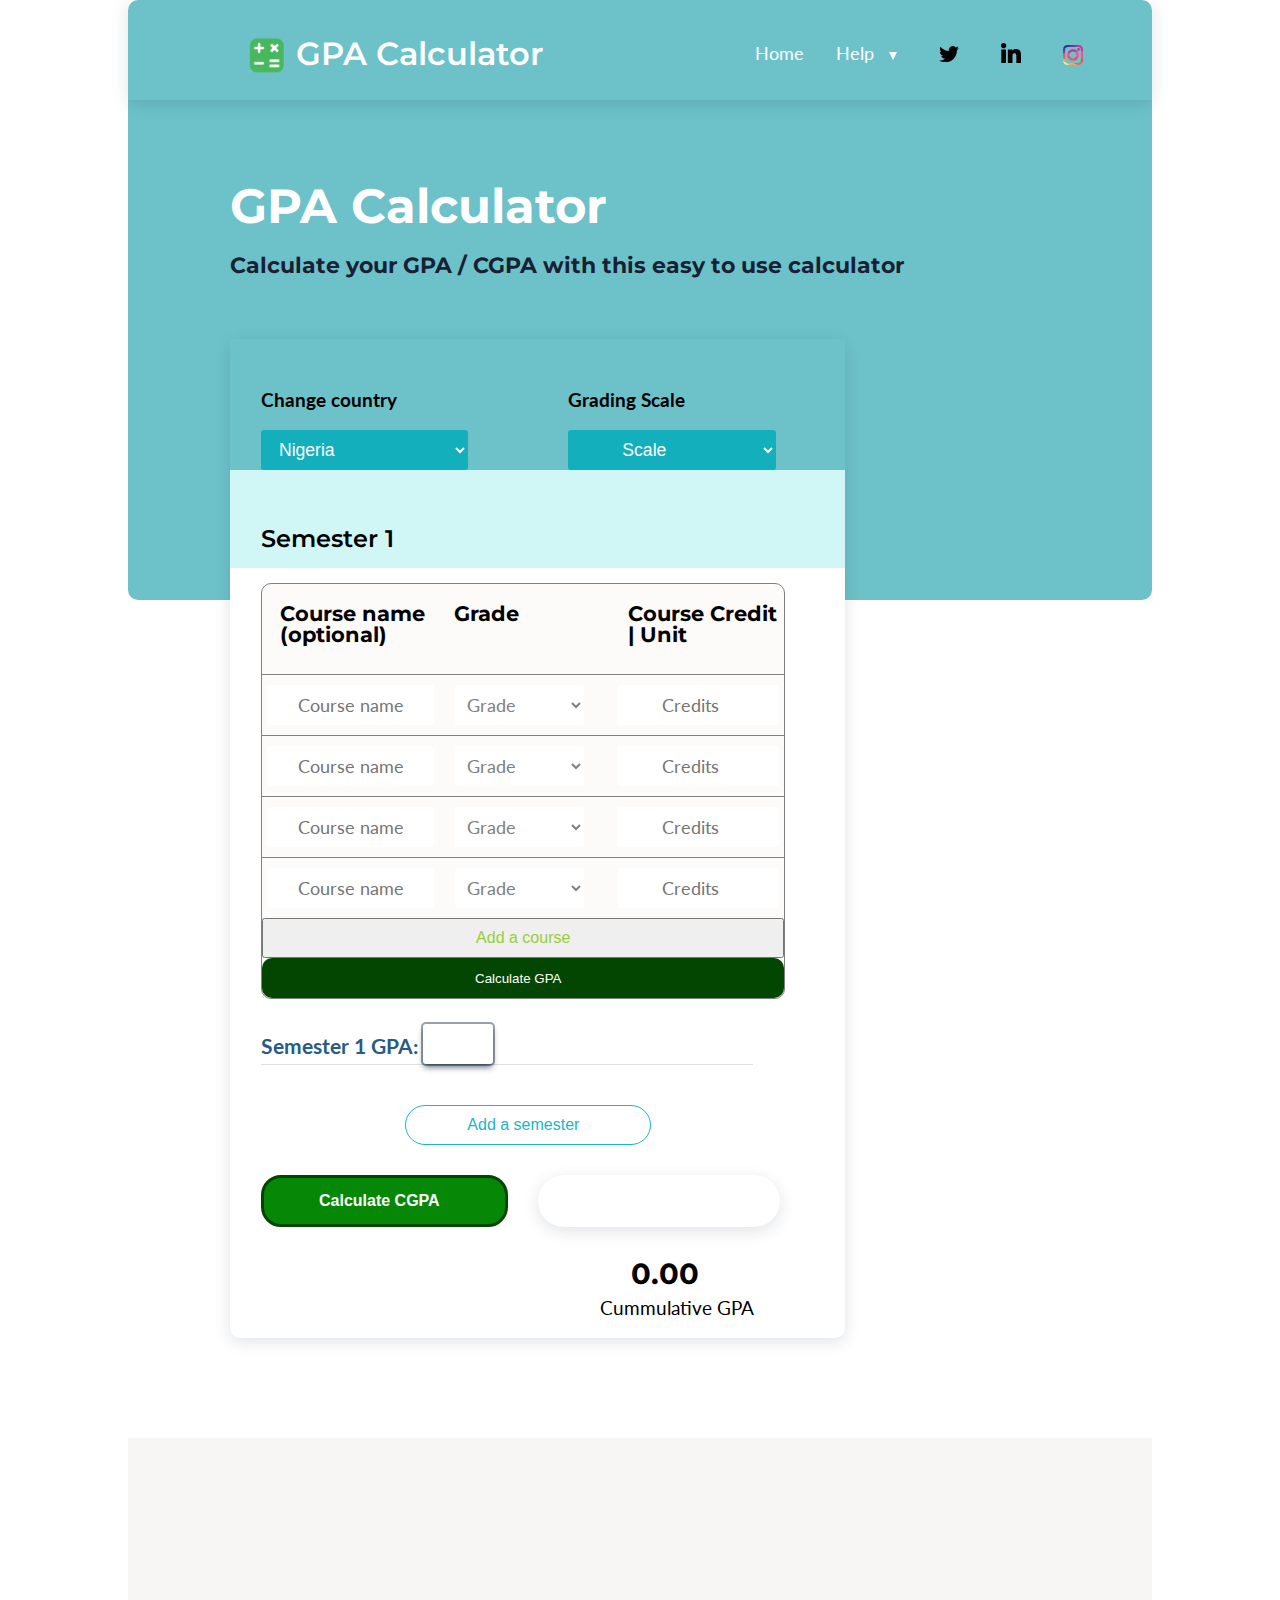
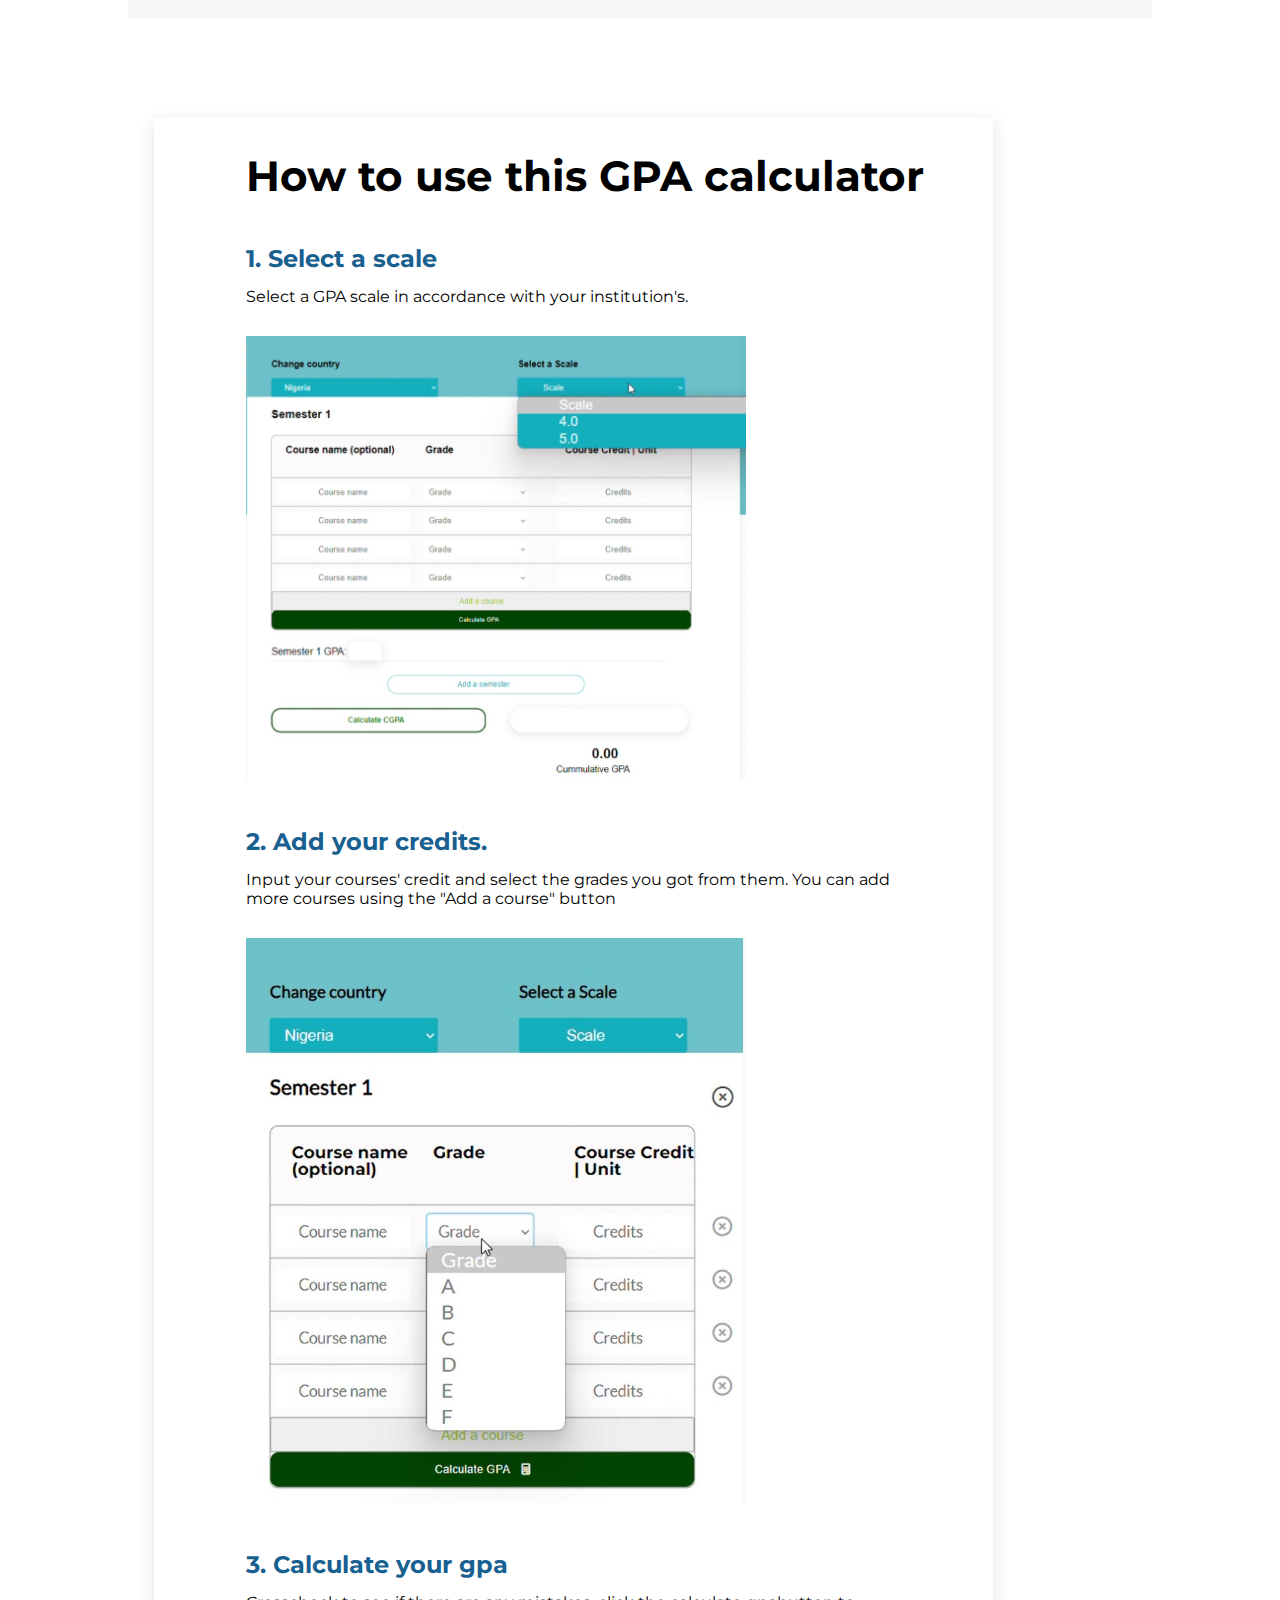
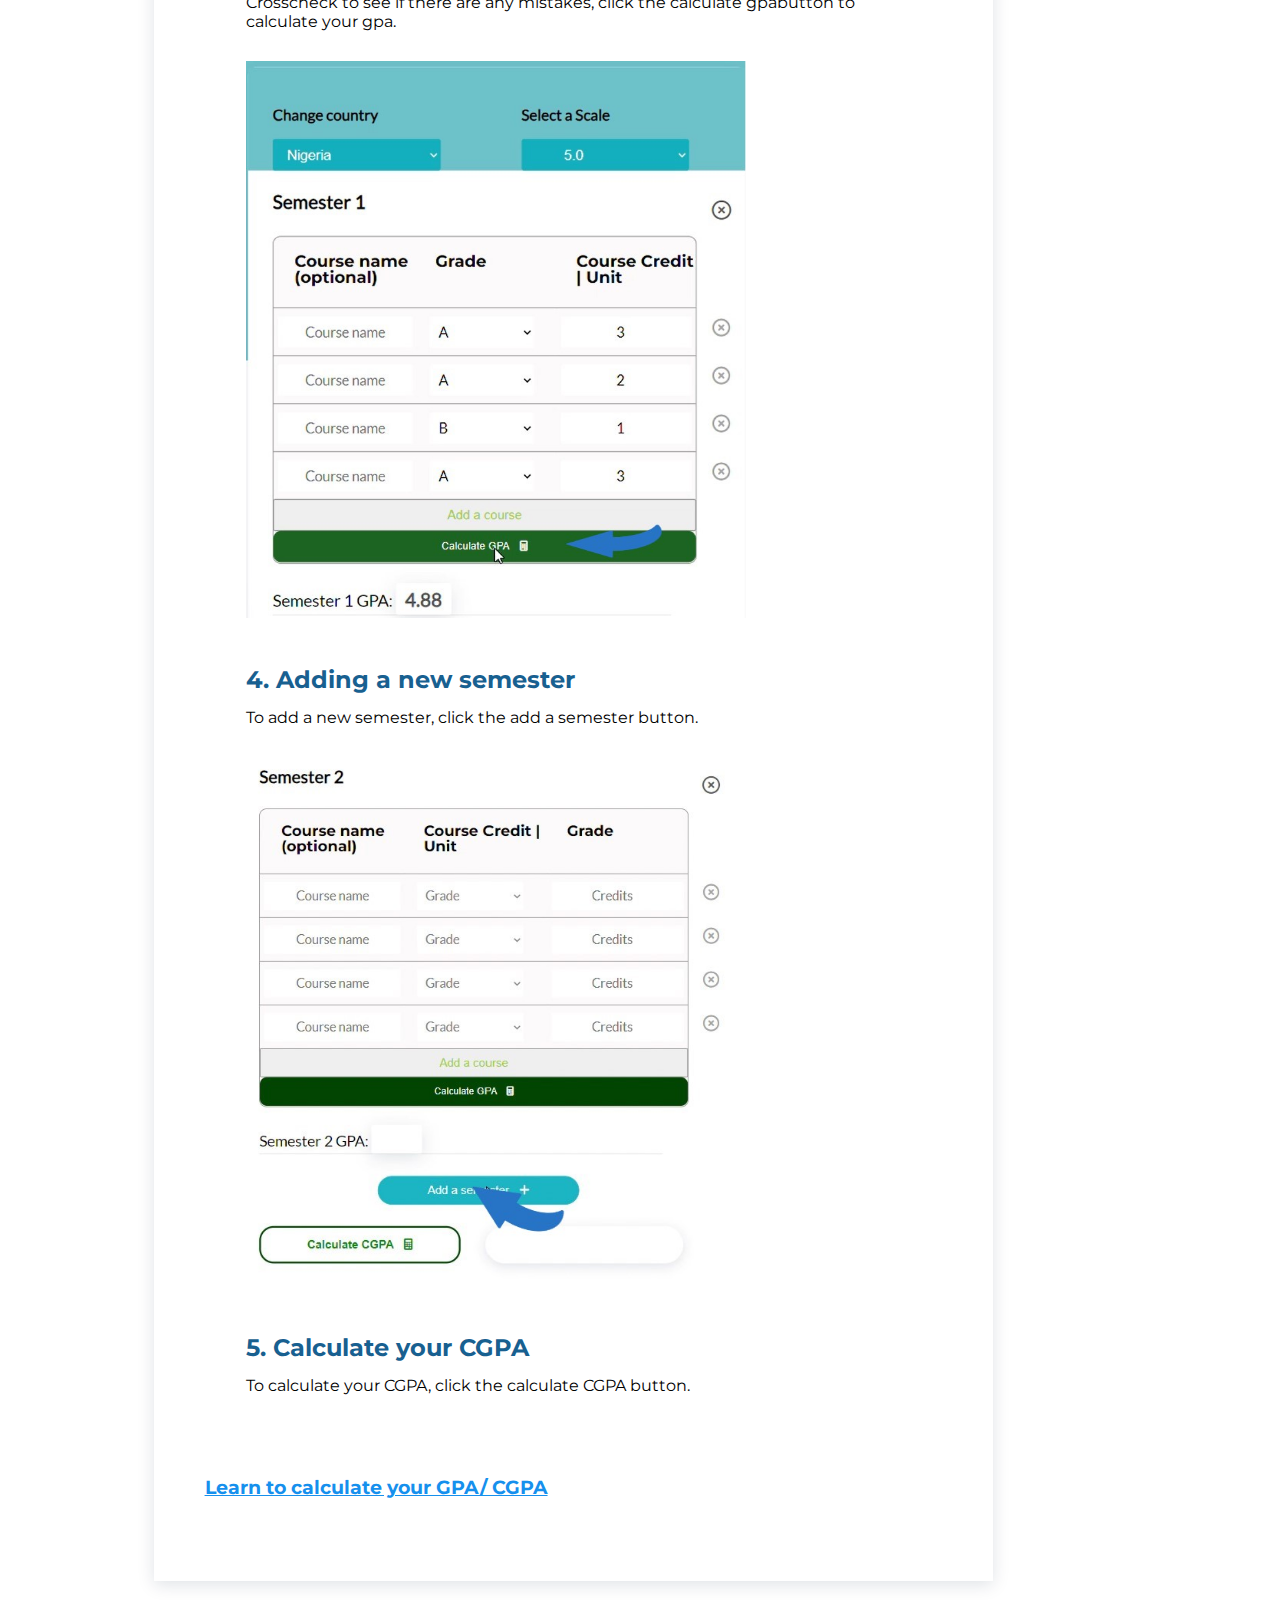
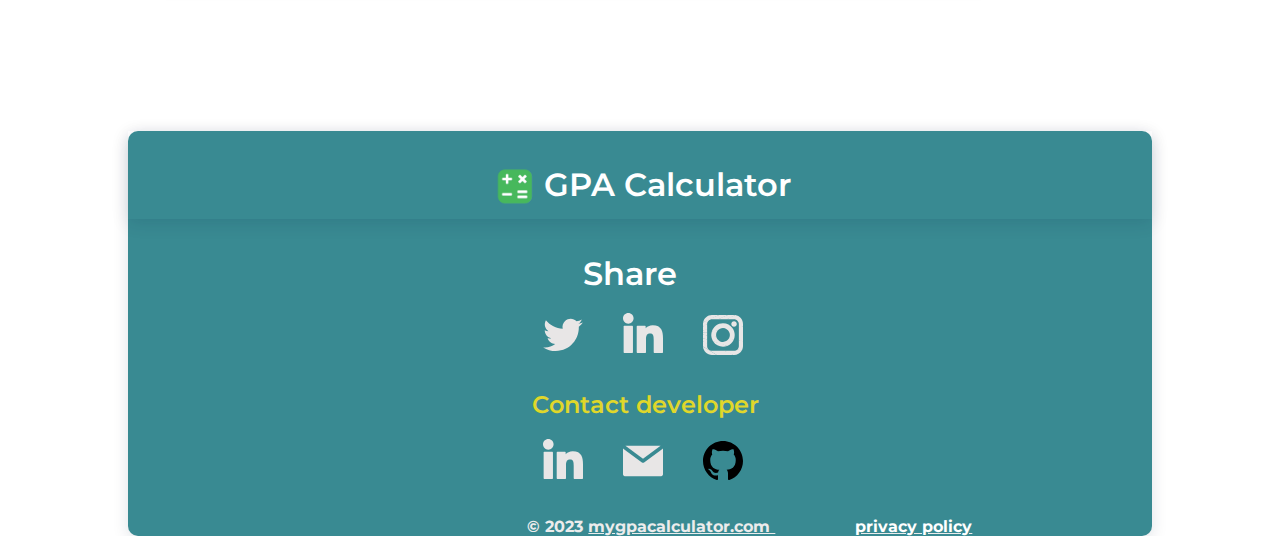
==== commit bccc1434: "Update index.html" ====
--- a/index.html
+++ b/index.html
@@ -9,7 +9,7 @@
     <meta name="description" content="Calculate your GPA effortlessly with our user-friendly online GPA calculator. Accurate results for high school, college, or university courses. Plan your academic success now!">
     <title>GPA Calculator - Calculate Your Grade Point Average Online</title>
     <title>GPA Calculator</title>
-    <link href="styles/NEW_CGPA_CALCULATOR.css" rel="stylesheet">
+    <link href="NEW_CGPA_CALCULATOR.css" rel="stylesheet">
     <link rel="preconnect" href="https://fonts.googleapis.com">
     <link rel="icon" sizes="32x32" href="calculator - Copy.png" type="image/x-icon" >
 <link rel="preconnect" href="https://fonts.gstatic.com" crossorigin>
@@ -350,22 +350,22 @@
     </section>
     <script async src="https://pagead2.googlesyndication.com/pagead/js/adsbygoogle.js?client=ca-pub-8284602719573470"
     crossorigin="anonymous"></script>
-    <script src="js/CGPA_CALCULATOR-2.js"></script>
-    <script src="js/CGPA_CALCULATOR-3.js"></script>
-    <script src="js/CGPA_CALCULATOR-4.js"></script>
-    <script src="js/CGPA_CALCULATOR-5.js"></script>
-    <script src="js/CGPA_CALCULATOR-6.js"></script>
-    <script src="js/CGPA_CALCULATOR-7.js"></script>
-    <script src="js/CGPA_CALCULATOR-8.js"></script>
-    <script src="js/CGPA_CALCULATOR-9.js"></script>
-    <script src="js/CGPA_CALCULATOR-10.js"></script>
-    <script src="js/CGPA_CALCULATOR-11.js"></script>
-    <script src="js/CGPA_CALCULATOR-12.js"></script>
-    <script src="js/CGPA_CALCULATOR-13.js"></script>
-    <script src="js/CGPA_CALCULATOR-14.js"></script>
-    <script src="js/CGPA_CALCULATOR-15.js"></script>
-    <script src="js/CGPA_CALCULATOR-16.js"></script>
-    <script src="js/CGPA_CALCULATOR-17.js"></script>
+    <script src="CGPA_CALCULATOR-2.js"></script>
+    <script src="CGPA_CALCULATOR-3.js"></script>
+    <script src="CGPA_CALCULATOR-4.js"></script>
+    <script src="CGPA_CALCULATOR-5.js"></script>
+    <script src="CGPA_CALCULATOR-6.js"></script>
+    <script src="CGPA_CALCULATOR-7.js"></script>
+    <script src="CGPA_CALCULATOR-8.js"></script>
+    <script src="CGPA_CALCULATOR-9.js"></script>
+    <script src="CGPA_CALCULATOR-10.js"></script>
+    <script src="CGPA_CALCULATOR-11.js"></script>
+    <script src="CGPA_CALCULATOR-12.js"></script>
+    <script src="CGPA_CALCULATOR-13.js"></script>
+    <script src="CGPA_CALCULATOR-14.js"></script>
+    <script src="CGPA_CALCULATOR-15.js"></script>
+    <script src="CGPA_CALCULATOR-16.js"></script>
+    <script src="CGPA_CALCULATOR-17.js"></script>
     <script></script>
     <script></script>
     
--- a/NEW_CGPA_CALCULATOR.css
+++ b/NEW_CGPA_CALCULATOR.css
@@ -0,0 +1,1241 @@
+*, html {
+
+    scroll-behavior: smooth ;
+  }
+  textarea:focus, input:focus, select:focus{
+    outline: none;
+    box-shadow: 0 0 0 2px rgba(21, 156, 228, 0.4);
+    
+;
+}
+body{
+    background-color: white;
+}
+a{
+    text-decoration: none;
+}
+.policy{
+    margin-left: 40px;
+    color: white;
+}
+.heading{
+    width: 50%;
+    float: left;
+    margin-left: 10%;
+}
+nav{
+   height: fit-content;
+ margin-bottom: 20px;
+ padding: 15px;
+ box-shadow: 0 0.25em 1em rgba(7,29,63,0.125);
+}
+nav  h3{
+    margin: 0 auto;
+    font-size: 2rem;
+    color: white;
+    padding-top: 0px;
+ padding-bottom: 20px;
+  margin-right: 20%;
+    display: inline;
+}
+.navbar-icon{
+    padding-top: 25px;
+    display: none;
+}
+.navbar-icon {
+    position: relative;
+    width: 30px;
+    height: 30px;
+    cursor: pointer;
+  }
+
+  .navbar-icon span {
+    position: absolute;
+    top: 50%;
+    left: 0;
+    width: 80%;
+    height: 3px;
+    background-color: white;
+    transition: transform 0.3s ease;
+  }
+  .triangle {
+    display: inline-block;
+    width: 0;
+    height: 0;
+    border-top: 4px solid transparent;
+    border-right: 8px solid white; /* Change the color and size as needed */
+    border-bottom: 4px solid transparent;
+     transform: rotate(-90deg);
+     margin-left: 10px;
+ 
+  }
+  .dropdown-div{
+    display: flex;
+    flex-direction: column;
+    max-width: 100px;
+  }
+  .navbar-dropdown{
+
+  display: none;
+    bottom: 10px;
+    width: 180px;
+    height: 75px;
+    border-radius: 3px;
+    background-color: white;
+   position: relative;
+   padding: 10px;
+  }
+
+  .navbar-dropdown p{
+    color: black;
+    padding: 0;
+    text-align: left;
+font-size: 0.9rem;
+margin-top: 5px;
+  }
+  .navbar-dropdown p:hover{
+color: rgb(35, 35, 195);
+      }
+    
+  .triangle-change {
+    transform: rotate(0deg);
+    transition: 0.3s;
+  }
+
+  .navbar-icon span:nth-child(1) {
+    transform: translateY(-6px);
+  }
+
+  .navbar-icon span:nth-child(3) {
+    transform: translateY(6px);
+  }
+
+  .navbar-icon.close span:nth-child(1),
+  .navbar-icon.close span:nth-child(3) {
+    transform: translateY(0) rotate(45deg);
+  }
+
+  .navbar-icon.close span:nth-child(2) {
+    opacity: 0;
+  }
+
+  .navbar-icon.close span:nth-child(3) {
+    transform: translateY(0) rotate(-45deg);
+  }
+.socials{
+    position: relative;
+    top: 2px;
+    width: 20px;
+    display: inline;
+    padding-left: 0;
+    margin-left: 10px;
+}
+.email,.linkedin{
+    position: relative;
+    top: 0px;
+}
+.email{
+ width: 23px;
+}
+.socials-link{
+    padding-right: 5px;
+    padding-left: 5px;
+}
+
+
+ul {
+    list-style-type: none;
+    margin: 0;
+    padding: 0;
+    overflow: hidden;
+  }
+  
+  li {
+    padding-top: 10px;
+    font-size: 1.1rem;
+    float: left;
+    margin-right: 0px;
+  }
+  .svg-path{
+    fill: black;
+  }
+  .svg-path-2{
+    fill:black;
+    width: 40px;
+    margin-right: 20px;
+  }
+  .email-2{
+    width: 45px;
+    fill: black;
+  }
+  .twitter-2{
+    position: relative;
+    top:6px;
+  }
+  svg:hover{
+    fill:#1690ED
+  }
+  .svg-path:hover{
+    fill:#1690ED
+  }
+  li a {
+    display: block;
+    color: white;
+    text-align: center;
+    padding: 18px 16px;
+    text-decoration: none;
+    position: relative;
+  }
+  .help{
+    margin-right: 0px;
+  }
+  li a:hover{
+    color: #186090;
+    transition: 0.2s;
+  }
+  .guide-p{
+    color: white;
+    font-size: 1.5rem;
+    margin-left: 5%;
+    text-decoration: underline;
+    display: none;
+}
+body{
+    background-color: white;
+    font-family: 'Lato', sans-serif;
+    margin: 0 auto;
+}
+.white-bg{
+    height:fit-content;
+     background-color: white;
+     width: 60%;
+     margin-left: 10%;
+     border-radius: 10px;
+     box-shadow: 0 0.25em 1em rgba(7,29,63,0.125);
+     margin-bottom: 100px;
+}
+.calculator-img{
+    width: 50px;
+    display: inline;
+    position: relative;
+    top: 15px;
+}
+.ad-1{
+ 
+    clear: both;
+    background-color: rgb(248, 245, 245);
+    height: 180px;
+}
+.header{
+    text-align: center;
+}
+.calculator {
+    background-color: rgb(253, 250, 250);
+    height: fit-content;
+    width: 85%;
+    margin-left: 5%;
+    border: 1px solid grey;
+    position: relative;
+    border-radius: 10px;
+    margin-top: 15px;
+    margin-bottom: 20px;
+
+}
+.float{
+    float: left;
+}
+
+.calculator-body{
+    background-color:rgb(109, 193, 201) ;
+    width: 80%;
+     border-radius: 10px;
+    margin-left: 10%;
+    height: 600px;
+    margin-bottom: 50px;
+
+}
+
+.calculator-body h1 {
+    font-family: 'Montserrat', sans-serif;
+    font-size: 3rem;
+    padding-top: 50px;
+    color: white;
+    text-align: left;
+    margin-left: 10%;
+    margin-bottom: 15px;
+    line-height: 1;
+}
+.calculator h1 {
+    line-height: 1;
+    padding-left: 10%;
+    margin: 0;
+    padding-top: 20px;
+    padding-bottom: 10px;
+
+    font-size: 1.3rem;
+    color: black;
+    height: 60px;
+ 
+}
+.calculator-body h4{
+    line-height: 1.;
+    color: #182133;
+    font-size: 1.4rem;
+    font-weight:light;
+    font-family: 'Montserrat', sans-serif;
+    margin: 2%;
+    text-align: left;
+    margin-left: 10%;
+    width: 70%;
+    margin-bottom: 60px;
+}
+.calculator-body h2{
+  
+    font-size: 1.3rem;
+    font-weight:800;
+}
+.semester{
+    background-color: #d0f6f6;
+    width: 100%;
+display: flex;
+}
+
+.semester h3{
+    font-size: 1.5rem;
+   margin-left: 5%;
+    margin-bottom: 15px;
+    width: 84.5%;
+}
+.x-semester{
+    margin-top: 38px;
+    font-size: 1.5rem;
+    color: rgb(92, 91, 91);
+    margin-left: 100%;
+}
+.x-semester:hover{
+    color: rgb(246, 42, 42);
+    transition: 0.5s; 
+}
+.flex{
+    display: flex;
+}
+.flex-three{
+    display: flex;
+}
+.flex-three div{
+    flex: 1 1 auto;
+    width: 40%;
+
+}
+.flex-two{
+    display: flex;
+}
+.flex-two div{
+    flex: 1 1 auto;
+    width: 40%;
+
+}
+.yo{
+    width: 33%;
+}
+.flex-four{
+    display: flex;
+    flex-wrap: wrap;
+}
+.grade-div,.credit-div{
+  
+    width: 31%;
+    padding: 0 1%;
+    border-top:1px solid grey ;
+}
+.name-div{
+    width: 32%;
+    padding: 0 1%;
+    border-top:1px solid grey ;
+}
+
+.name-div input{
+    width: 100%;
+
+}
+.name-div input:focus{
+margin-bottom: 2px;
+}
+
+input {
+    font-family: 'Lato', sans-serif;
+    background-color: white;
+    width: 100%;
+    height: 40px;
+    border-radius: 3px;
+    border: none;
+    text-align: center;
+    font-size: 1.1rem;
+    padding: 0;
+    margin-top: 10px;
+}
+.span{
+    position: relative;
+    bottom:8px;
+    left: 70%;
+    color: red;
+    display:none;
+}
+.selections{
+    display:flex;
+ background-color: rgb(109, 193, 201);
+    padding-top: 30px;
+}
+.selections div{
+    width: 80%;
+    margin-left: 5%;
+}
+.selections p{
+    font-size: 1.2rem;
+    font-weight: bold;
+}
+.credit-selection, .credit-selection-top{
+    background-color: white;
+    height: 40px;
+    border-radius: 3px;
+    border: none;
+    text-align: center;
+    font-size: 1.1rem;
+    margin: 10px;
+  
+    
+ }
+ option{
+    
+    text-align: left;
+    padding: 5px;
+ }
+
+ .credit-selection{
+    width: 80%;
+    padding: 8px;
+    color: grey;
+    font-family: 'Lato', sans-serif;
+ }
+.credit-selection:checked{
+    color: black;
+}
+
+ .flex{
+
+    margin-bottom: 30px;
+    border-radius: 10px;
+} 
+.adder,  .remove-course{
+  width: 100%;
+    color: yellowgreen;
+    font-size: 1rem;
+    height: 40px;
+    }
+    .remove-course{
+        color: rgb(183, 48, 48);
+    }
+.calc-button{
+    height: 40px;
+    background-color: rgb(2, 70, 2);
+    color: white;
+    border: none;
+    border-radius: 10px;
+    width: 100%;
+}
+.calc-button:hover{
+
+    background-color: rgb(28, 100, 33);
+    transition: 1s;
+    color: white;
+
+}
+.calc-button:active{
+
+    background-color: rgb(28, 100, 33);
+    transition: 1s;
+    color: white;
+
+}
+.gpa-value-div{
+    clear: both;
+    margin-bottom: 30px;
+    margin-left: 5%;
+    border-radius: 0;
+    text-align: left;
+    height: fit-content;
+    width: 80%;
+    text-align: center;
+      border-bottom: 1px solid rgb(225, 223, 223);;
+text-align: left;
+}
+.gpa-value-div h3{
+    margin-top: 5px;
+}
+.gpa-value-div input{
+    margin: 0;
+    height: 40px;
+    width: 70px;
+    font-weight: bold;
+    box-shadow: rgba(6, 24, 44, 0.4) 0px 0px 0px 2px, rgba(6, 24, 44, 0.65) 0px 4px 6px -1px, rgba(255, 255, 255, 0.08) 0px 1px 0px inset;
+    -webkit-appearance:none;
+
+    margin-top: 5px;
+    font-size: 1.5rem;
+    color: black;
+}
+input:disabled{
+    -webkit-text-fill-color:black;
+    opacity: 1;
+}
+.scale-select, .new-semester {
+    width: 43%;
+    background-color: rgb(20, 175, 189);
+    color: white;
+    z-index: 2;
+    position: relative;
+    border: none;
+}
+.scale-select{
+    width: 75%;
+    margin:0;
+    padding-left: 50px;
+}
+#country{
+    width: 75%;
+    background-color:rgb(20, 175, 189);
+    color: white;
+    z-index: 2;
+    position: relative;
+   height: 40px;
+   border-radius: 3px;
+   border: none;
+   text-align: center;
+   font-size: 1.1rem;
+   padding-left: 5%;
+   
+}
+.new-semester,.remove-semester{
+   background-color: white;
+
+  width: 40%;
+  border-radius: 3px;
+ 
+
+ 
+}
+.new-semester{
+    margin-left: 28.5%;
+    margin-right: 5%;
+}
+.other-funcs{
+    clear:both ;
+}
+.new-semester button{
+    border: 1px solid rgb(28, 181, 195) ;
+  background-color: white;
+    color:rgb(28, 181, 195)  ;
+    height: 40px;
+    border-radius: 20px;
+    width: 100%;
+    padding: 0;
+    font-size: 1rem;
+    margin-top: 10px;
+}
+.new-semester button:hover{
+    color: white;
+background-color:rgb(28, 181, 195)  ;
+transition: 1s;
+}
+.new-semester button:active{
+    color: white;
+background-color:rgb(28, 181, 195)  ;
+
+}
+
+.remove-semester button{
+         background-color: rgb(172, 15, 15);
+        color: white;
+        height: 40px;
+        border-radius: 20px;
+        width: 100%;
+        border: none;
+        padding: 0;
+        font-size: 1rem;
+      
+    }
+
+.gpa-value-div{
+    font-size: 1.3rem;
+    color: #285c84;
+    font-weight: bold;
+}
+
+.fa-solid{
+    margin-left: 10px;
+}
+.calculate_cgpa{
+    width: 70%;
+height: 52px;
+margin-left: 5%;
+background-color: rgb(6, 135, 6);
+color:white ;
+border-radius: 20px;
+border: 3px solid rgb(2, 70, 2);
+font-size: 1rem; 
+font-weight: bold;
+}
+.calculate_cgpa:hover{
+
+    background-color: rgb(28, 100, 33);
+    transition: 1s;
+    color: white;
+
+}
+.calculate_cgpa:active{
+
+    background-color: rgb(28, 100, 33);
+    transition: 1s;
+    color: white;
+
+}
+:root {
+    --bar-color: #46a896;
+    --text-color: white;
+    --bar-wrap-back-color: white;
+  }
+  
+  
+  
+  .container {
+    display: flex;
+    flex-direction: column;
+    justify-content: space-around;
+    width: min(90%, 800px);
+    margin-left: 5%;
+  }
+  
+  .info{
+    margin-top: 5px;
+    margin-left: 20%;
+    font-size: 1.2rem;
+    font-weight: 400;
+  }
+  .status-info {
+    display: flex;
+    flex-direction: column;
+  }
+  
+  .title {
+    padding: 0;
+    margin: 0;
+    
+    font-family: 'Montserrat', sans-serif;
+    font-size: 2rem;
+    
+    color: black;
+  }
+  
+  .bar-wrap {
+   height: 40px;
+    padding: 6px;
+    width: 75%;
+    border-radius: 100px;
+    box-shadow: 0 0.25em 1em rgba(7,29,63,0.125);
+
+  }
+  
+  .bar {
+    width: 0%;
+    height: 40px;
+    transition: width .15s ease-out;
+    background-color: var(--bar-color);
+    border-radius: 100px;
+    box-shadow: inset -1px -1px 10px rgb(0 0 0 / .5);
+  }
+  .p-percentage,.percentage{
+
+    width: 75%;
+    font-family: 'Montserrat', sans-serif;
+    font-size: 1.8rem;
+    font-weight: bold;
+    color: black;
+    text-align: center;
+    margin-bottom: 0;
+  }
+  .percentage{
+    width: 100%;
+    margin-left: 5%;
+    display: block;
+  }
+.cgpa-value {
+    width:20%;
+}
+.cgpa-value-label{
+font-size: 1.2rem;
+}
+
+.cgpa-value-div{
+    margin-left: 25%;
+
+}
+.x-mark-div{
+    float: left;
+    padding-top: 100px;
+    margin-left: 20px;
+}
+.x-mark{
+  color: rgb(164, 164, 164);
+    padding-top: 20px;
+    display: block;
+    margin-bottom: 18.4px;
+    font-size: 1.4rem;
+ }
+ .x-mark:hover{
+    color: rgb(246, 42, 42);
+    transition: 1s;
+ }
+ .about{
+    background-color: #398a92 ;
+    box-shadow: 0 0.25em 1em rgba(7,29,63,0.125);
+    margin-top: 150px;
+    text-align: center;
+    width: 100%;
+   border-radius: 10px;
+    height: fit-content;
+    display: block;
+ }
+
+ .about p{
+
+    margin-left: 5%;
+    padding-top: 0px;
+    font-family: 'Montserrat', sans-serif;
+    font-weight: bold;
+ } 
+ .link{
+    padding-top: 0;
+font-size: 1.3rem;
+text-decoration: underline;
+ }
+ 
+ .about h2,h3{
+
+    font-family: 'Montserrat', sans-serif;
+    font-size: 1.8rem;
+    font-weight: 600;
+    padding-top: 30px;
+  text-align: left;
+
+ } 
+ #share{
+    margin: 0;
+    padding: 0;
+    margin-right: 35px;
+ }
+ #guide{
+    margin-top: 100px;
+    margin-left: 2.5%;
+    width: 80%;
+    height: fit-content;
+    box-shadow: 0 0.25em 1em rgba(7,29,63,0.125);
+    padding: 10px;
+    padding-bottom: 50px;
+    font-family: 'Montserrat', sans-serif;
+}
+#guide h1{
+    padding-top: 0;
+
+    margin-bottom: 50px;
+  
+}
+#how{
+    font-size: 2.6rem;
+    color: black;
+}
+#nav-bottom{
+    text-align: left;
+    box-shadow: none;
+    margin-left: 43%;
+    padding-bottom: 0;
+}
+#nav-bottom-2{
+    text-align: left;
+    box-shadow: none;
+    margin-left: 38%;
+    padding-bottom: 0;
+}
+#developer-contact{
+    box-shadow: none;
+    font-size: 1.5rem;
+    color: #e0d72a;
+}
+.nav-bottom{display: inline;}
+.steps {
+    margin-top: 50px;
+}
+.steps h1{
+    color:#186090;
+    font-size: 1.5rem;
+    display: inline;
+}
+.steps p {
+    margin-left: 10%;
+    width: 80%;
+}
+.steps h5{
+    font-size: 1.2rem;
+    margin-left: 5%;
+    color: #1690ED;
+    text-decoration: underline;
+}
+
+.steps img{
+    margin-top: 30px;
+    display: block;
+    width: 500px;
+    margin-left:10% ;
+}
+.show{
+    display: block;
+
+}
+
+.hide{
+    display: none;
+}
+.socials-div{
+    margin-left: 40%;
+    }
+.mailto{
+    color:white;
+    text-align: center;
+}
+#copyright{
+    color: rgb(236, 236, 236);
+    margin-left: 39%;
+    text-align: left;
+}
+.link{
+    text-decoration: underline;
+}
+#link-1{
+    text-decoration: underline;
+}
+.svg-bottom{
+    fill: rgb(232, 230, 230);
+width: 40px;
+height: 40px;
+margin-right: 30px;
+margin-left: 0
+}
+.github{
+    fill: black;
+}
+.svg-bottom:hover{
+    fill: #1690ED;
+}
+.heading-bottom{
+    float: none;
+    margin-left: 20%;
+    color: white;
+}
+ @media (max-width:1200px){
+
+    .heading{
+        width: 50%;
+        margin-right: 5%;
+        margin-left: 3%; 
+    }
+    .calculator-body{
+margin-left: 0;
+        width: 100%;
+         
+    }
+    .white-bg{
+        width: 70%;
+        margin-left: 2.5%;
+    }
+    .calculator-body h1,    .calculator-body h4{
+        margin-left: 5%;
+    }
+    .ad-1{
+        width: 80%;
+        margin-left: 2.5%;
+    }
+    .steps p, .steps img {
+        margin-left: 5%;
+    }
+ }
+ @media (max-width: 934px){
+    nav  h3{
+
+          font-size: 1.5rem;
+    }
+.header h1{
+    padding-top: 0;
+}
+    .heading{
+      width:45% ;
+      margin-left: 2%;
+    }
+    .white-bg{
+        width: 80%;
+    }
+    .svg-bottom{
+        width: 30px;
+        height: 30px;
+    }
+    #copyright{
+        margin-left: 37%;
+    }
+    #nav-bottom-2 {
+        margin-left: 35%;
+    }
+ }
+ @media (max-width: 780px){
+.white-bg{
+    width: 80%;
+}
+    nav  h3{
+          margin-right: 0;
+          font-size: 1.5rem;
+    }
+    .none{
+        display: none;
+    }
+.show{
+    display: block;
+
+}
+
+.dropdown-div{
+    display: none;
+  }
+    #how{
+        font-size: 2rem;
+    }
+    .heading{
+
+        width: 80%;
+    }
+     .navbar-icon{
+  padding-top: 28px;
+  padding-bottom: 20px;
+        width: 35px;
+        display: block;
+    }
+    .calculator-body{
+        margin-left: 2.5%;
+           width: 95%;
+            
+       }
+
+    .calculator h1{
+font-size: 1.2rem;
+height: 60px;
+    }
+    .gpa-value-div {
+        font-size: 1rem;
+    }
+    
+    .steps h1{
+        font-size: 1.5rem;
+    }
+    .steps img{
+    width: 400px;
+    }
+    .none{
+        margin: 10px 15px;
+    }
+    .nav-bottom{
+        display: inline;
+        margin-right: 25%;
+    }
+    .heading-bottom{
+        margin-left: 0;
+    }
+    .socials-div-top{
+        margin-left: 0%;
+    }
+#nav-bottom-2 {
+    margin-left: 33%;
+}
+#copyright {
+    margin-left: 35%;
+}
+ }
+ @media (max-width:645px){
+.semester h3{
+    width: 79%;
+}
+.name-div{
+    width: 100%;
+    border-top: none;
+
+}
+.about{
+    margin-top: 50px;
+}
+
+.ad-1 {
+    width: 80%;
+    margin-left: 10%;
+}
+.grade-div,.credit-div{
+  
+    width: 48%;
+    padding: 0 1%;
+    border-top: none;
+    border-bottom:1px solid grey ;
+}
+.top{
+    display: none;
+}
+.calculator-body{
+    background-color:rgb(109, 193, 201) ;
+    width: 100%;
+     border-radius: 10px;
+    margin-left: 0%;
+    margin-bottom: 50px;
+}
+.calculator {
+    background-color: white;
+    height: fit-content;
+    width: 75%;
+    margin-left: 5%;
+    border: 1px solid grey;
+    position: relative;
+    border-radius: 10px;
+    border: none;
+}
+.flex-four{border: 1px solid rgb(193, 192, 192);
+    border-radius: 4px;
+    margin-bottom: 10px;
+}
+.name-div{
+padding: 0;
+}
+.name-div input{
+    width: 100%;
+    margin-top: 0;
+    border-bottom: 1px solid rgb(194, 190, 190);
+    background-color: #fcfcfc;
+
+}
+.credit-div input, .credit-selection{
+    width: 100%;
+    margin: 0%;
+    border-radius: 4px;
+
+}
+.credit-div input {
+    height: 40px;
+    width: 103%;
+    margin: 0%;
+    border-radius: 0px;
+    margin-left: 3%;
+    border-left: 1px solid rgb(194, 190, 190);
+}
+.grade-div, .credit-div{
+    border-bottom: none;
+    padding: 0;
+}
+.credit-selection{
+    padding: 8px;
+}
+.new-semester{
+    width: 50%;
+    margin-left: 25%;
+}
+.new-semester button{
+    height: 50px;
+    border-radius: 25px;
+}
+
+.x-mark-div{
+    float: left;
+    padding-top: 40px;
+    margin-left: 8%;
+
+}
+.x-mark{
+
+      padding-top: 0px;
+      margin-bottom: 68.4px;
+      display: block;
+      font-size: 1.5rem;
+   }
+   .white-bg{
+     width: 90%;
+     margin-left: 5%;
+     height: fit-content;
+}
+.steps img {
+    width: 350px;
+}
+#copyright{
+    margin-left: 34%;
+}
+.socials-div{
+    margin-left: 38%;
+}
+.socials-div-top{
+    margin-left: 0;
+}
+.span{
+    position: relative;
+    bottom:10px;
+    left: 50%;
+    color: red;
+}
+}
+@media (max-width: 520px){
+    .semester h3 {
+        width: 77%;
+        font-size: 1.25rem;
+    }
+    .selections p{
+        font-size: 1rem;
+    }
+    .calculator-body h4{
+        font-size: 1.1rem;
+    }
+    .header h1{
+        font-size: 2.1rem;
+    }
+    .info{
+        margin-left: 5%;
+        font-size:1rem ;
+    }
+    .scale-select {
+        width: 75%;
+        margin: 0;
+        padding-left: 15px;
+    }
+    .calculate_cgpa{
+        height: 52px;
+    }
+    .new-semester button{
+        width: 120%;
+        
+    }
+    .new-semester{
+        margin-left: 20%;
+    }
+    input{
+        font-size: 1rem;
+    }
+
+.credit-selection{
+    font-size: 1rem;
+}
+.steps img {
+    width: 300px;
+}
+#guide{
+    width: 90%;
+}
+#how{
+    margin-left: 0;
+    text-align: center;
+}
+.none{
+    margin: 10px 3px;
+}
+.heading-bottom{
+    margin-left: 0;
+}
+.socials-div {
+    margin-left: 33%;
+}
+#nav-bottom-2 {
+    margin-left: 28%;
+}
+#copyright {
+    margin-left: 27%;
+}
+ }
+ @media (max-width: 420px){
+    .steps img {
+        width: 250px;
+    }
+    .steps h1 {
+        font-size: 1.2rem;
+    }
+    .none{
+        padding: 18px 9.8px;
+        margin: 10px 0px;
+    }
+  #nav-bottom{
+    margin-left: 39%;
+  }
+  .socials-div {
+    margin-left: 30%;
+}
+#nav-bottom-2 {
+    margin-left: 23%;
+}
+#copyright {
+    margin-left: 22%;
+}
+ }
+ @media (max-width: 375px){
+     .percentage{
+        margin-top: 10px;
+    }
+    .p-percentage{
+        margin-top: 0;
+    }
+    #nav-bottom-2 {
+        margin-left: 15%;
+    }
+    .none {
+        padding: 18px 7px;
+        margin: 10px 10px;
+    }
+    .guide-p{
+        font-size: 1.2rem;
+    }
+ }
+    @media (max-width: 370px){
+.info{
+    margin-left: 0;
+}
+.semester h3 {
+    width: 75%;
+    font-size: 1.25rem;
+}
+.steps h1 {
+    font-size: 1.12rem;
+}
+#nav-bottom {
+    margin-left: 35%;
+}
+.socials-div {
+    margin-left: 25%;
+}
+#copyright{
+    margin-left: 15%;
+}
+    }
+    @media (max-width: 345px){
+           nav h3{
+            font-size: 1.4rem;
+           }
+           .heading {
+          margin-left: -2%;
+          width: 93%;
+          margin-right: 0%;
+        }
+        #developer-contact {
+            box-shadow: none;
+            font-size: 1.4rem;
+            color: #c4bc24;
+        }
+    }
+    @media (max-width: 320px){
+        .calculator-img{
+            margin-left: 0;
+        }
+    }